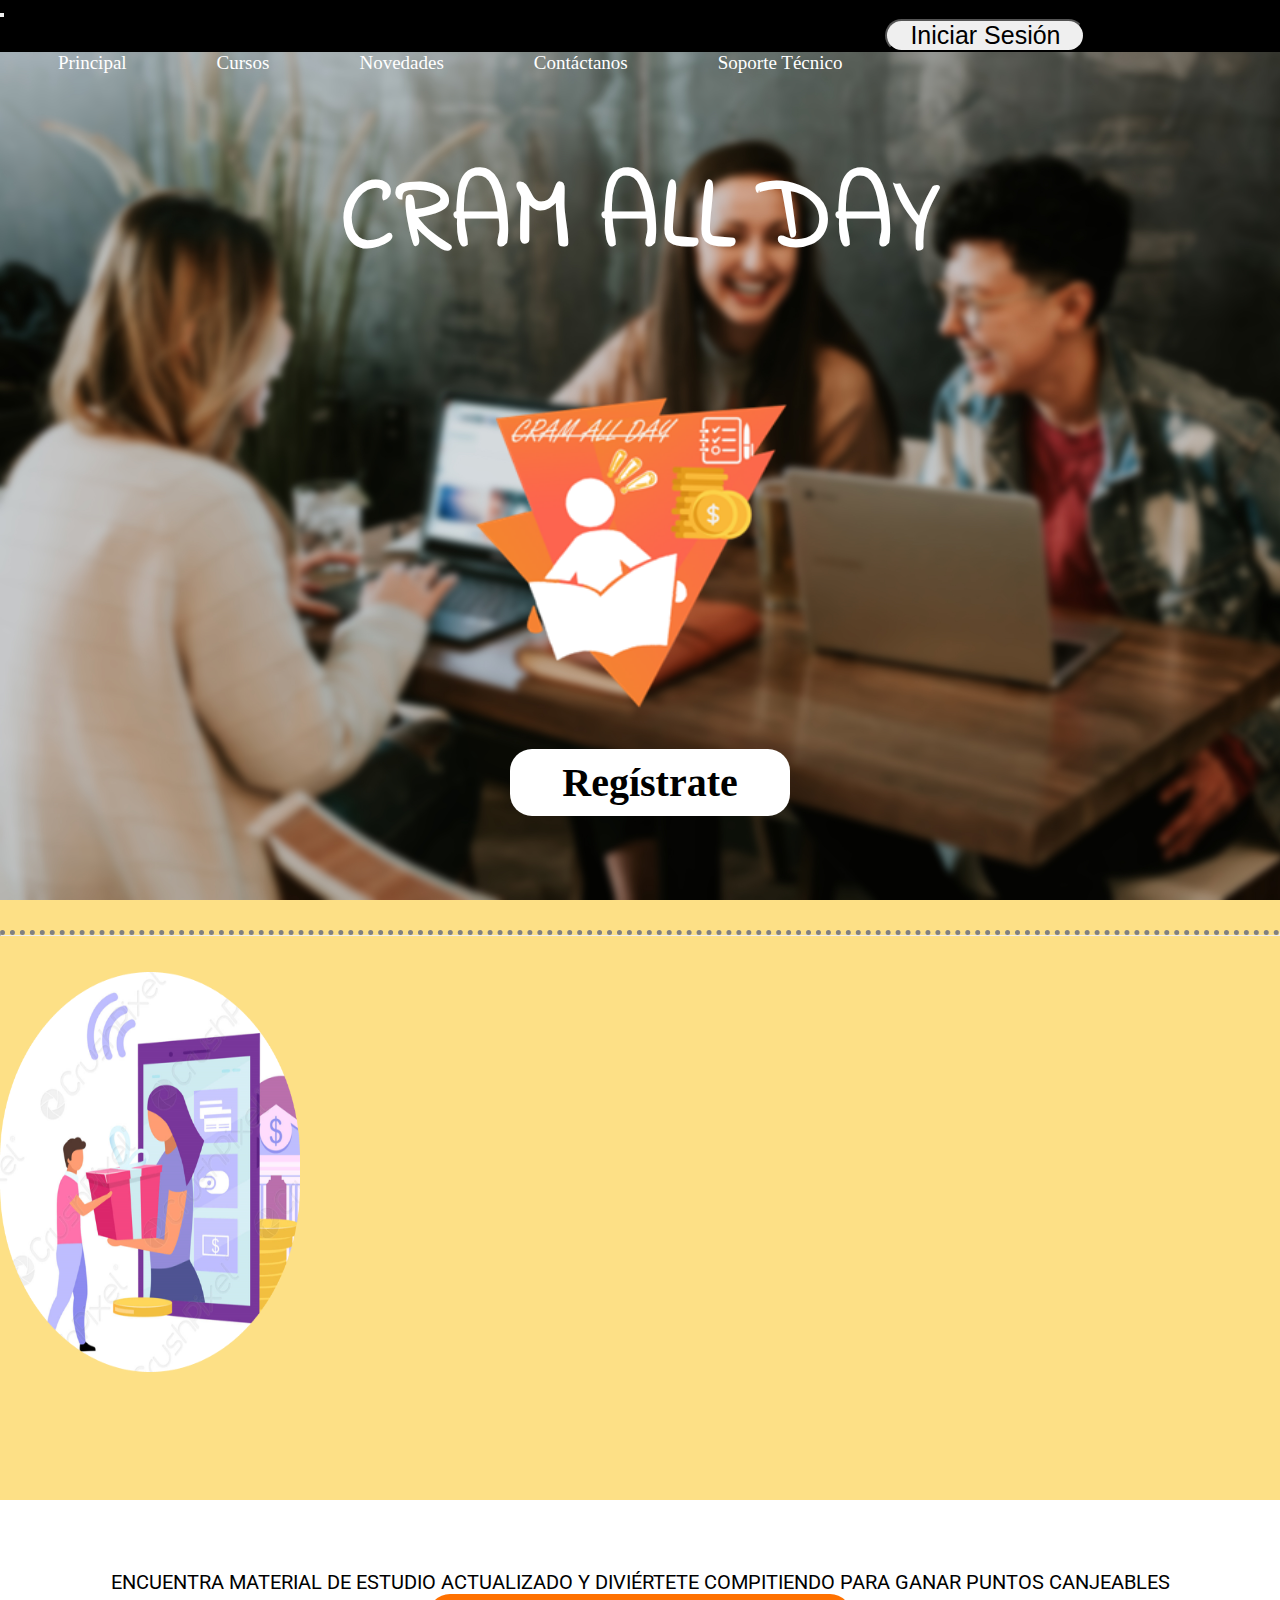
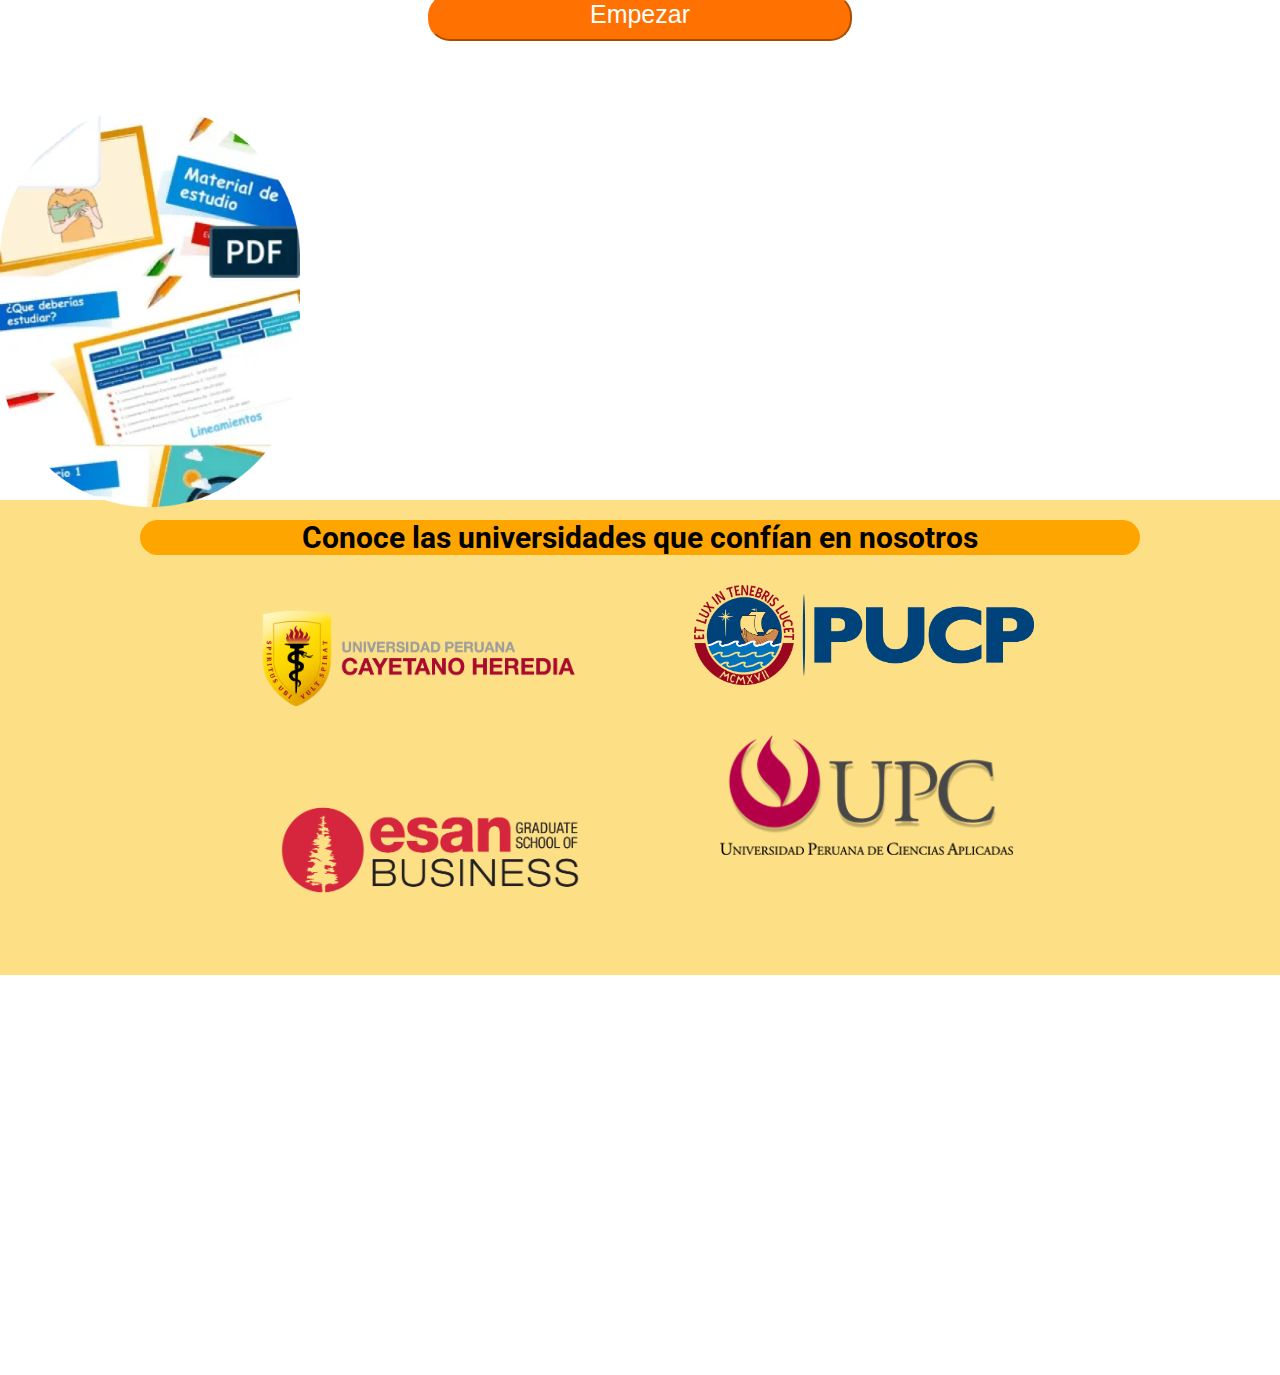
==== index.html @ e6a73a7a "Add files via upload" ====
<!DOCTYPE html>
<html>
    <head>
        <meta charset="utf-8">
        <meta name="viewport" content="width=device-width, initial-scale=1.0">
        <link href="styles.css" type="text/css" rel="stylesheet">
        <link href="https://cdn.jsdelivr.net/npm/bootstrap@5.2.2/dist/css/bootstrap.min.css" rel="stylesheet" integrity="sha384-Zenh87qX5JnK2Jl0vWa8Ck2rdkQ2Bzep5IDxbcnCeuOxjzrPF/et3URy9Bv1WTRi" crossorigin="anonymous">
        <script src="https://cdn.jsdelivr.net/npm/bootstrap@5.2.2/dist/js/bootstrap.bundle.min.js" integrity="sha384-OERcA2EqjJCMA+/3y+gxIOqMEjwtxJY7qPCqsdltbNJuaOe923+mo//f6V8Qbsw3" crossorigin="anonymous"></script>
        <link rel="stylesheet" href="css/estilos.css">
        <link href="https://fonts.googleapis.com/css2?family=Indie+Flower&display=swap" rel="stylesheet">
        <title>Cram All Day</title>
    </head>

    <body>
      <header>

        <nav class="navbar navbar-expand-lg navbar-dark bg-black">
          <div class="container-fluid">
            <a class="navbar-brand" href="#"></a>
            <button class="navbar-toggler" type="button" data-bs-toggle="collapse" data-bs-target="#navbarSupportedContent" aria-controls="navbarSupportedContent" aria-expanded="false" aria-label="Toggle navigation">
              <span class="navbar-toggler-icon"></span>
            </button>
            <div class="collapse navbar-collapse" id="navbarSupportedContent">
              <ul class="navbar-nav me-auto mb-2 mb-lg-0">
                  <li class="nav-item">
                      <a class="nav-link active" aria-current="page" href="#">Principal</a>
                    </li>
                <li class="nav-item">
                  <a class="nav-link active" aria-current="page" href="#">Cursos</a>
                </li>
                <li class="nav-item">
                  <a class="nav-link active" href="#">Novedades</a>
                </li>
                <li class="nav-item">
                  <a class="nav-link active" href="#">Contáctanos</a>
                </li>
                <li class="nav-item">
                  <a class="nav-link active" href="#">Soporte Técnico</a>
                </li>
              </ul>
              <form class="d-flex" role="search">
                  <button class="btn btn-light" type="submit" style="font-size:25px;font-weight: 500; border-radius: 22px; width: 200px;">Iniciar Sesión</button>
                </form>
            </div>
          </div>
        </nav>

        <section class="seccion-header">
          <h1>CRAM ALL DAY</h1>
          <img class="logo" src="logo.png" alt="Cram All Day"/>
          <a class="btnregistrate" href="">Regístrate</a>
        </div>
         </section>

      </header>

      <main>

        <section class="seccion-empezar"> 
          <hr id="linea1" style="border-top:5px dotted ;width:auto" />
          <div class="container">
              <div class="row">

                  <div class="col-lg-3 col-sm-12 col-xm-12 ">
                      <img class="imagen-izquierda" src="recompensas.png" alt="Recompensas" />
                  </div>

                  <div class="col-lg-6 col-sm-12 col-xm-12 ">
                      <div class="centrar-texto" >
                          <p class="texto-medio">Encuentra material de estudio actualizado y diviértete compitiendo para ganar puntos canjeables</p>
                          <button type="submit" class="boton-naranja">Empezar</button>
                      </div>
                  </div>

                  <div class="col-lg-3 col-sm-12 col-xm-12 ">
                      <img class="imagen-derecha" src="materialdestudio.png" alt="Material_De_Estudio"/>
                  </div>
                  
              </div>
          </div>
          <hr id="linea2" style="border-top:5px dotted ;width:auto" />
      </section>

      <section class="completar-aldo">
      </section>

      <section class="universidades">
        <div class="contenedor">
            <h2 class="titulo2">Conoce las universidades que confían en nosotros</h2>
            <div class="imagenes-universidad">
                <img src="uch1.png" width="=350" height="150" alt="uch"/>
                <img src="pucp1.png" width="=270" height="100" alt="pucp"/>
                <img src="esan1.png" width="=360" height="230" alt="esan"/>
                <img src="upc1.png" width="=110" height="120" alt="upc"/>
            </div>
        </div>
      </section>

      <section class="completar-yhadira">
      </section>

      </main>
    </body>
</html>
---- styles.css ----
@import url('https://fonts.googleapis.com/css2?family=Roboto:ital,wght@0,400;1,900&display=swap');

*{
    padding: 0;
    margin: 0;
    box-sizing: border-box;
}

body{
    font-family: 'Roboto', sans-serif;
}

nav{
    background-color: black;
    position: relative;
    z-index: 1;
}

.icono_hamburguesa span{
  height: 3px;
  display: block;
  background-color: white;
  margin-bottom: 6px;
}

.icono_hamburguesa{
  float: right;
  width: 30px;
  position: relative;
  top: 25px;
  margin-left: 37px;
  margin-right: 15px;
}

.nav-item{
    font-size: 25px;
}

.d-flex{
    margin-right: 60px;
    
}

/*nav .logo2{
  color: white;
  font-size: 24px;
  line-height: 70px;
  font-weight: 900;
  margin-left: 28px;
}*/

nav ul li{
    display: inline-block;
    margin: 27px 37px;
}
nav ul{
    float: left;
    margin-left: 15px;
}

nav ul li a{
    color: white;
    font-size: 19px;
    padding: 8px 6px;
    text-decoration: none;
    font-family:'Cambria';
}

nav ul li a:hover{
    color: orange;
}

/******** Clau */

header {
    width: 100%;
    height: 900px;
    background: url(fondonuevo.jpg);
    background-size: cover;
    background-attachment: fixed;
    position: relative;
}
header .seccion-header{
    display: flex;
    height: 430px;
    width: 100%;
    align-items: center;
    justify-content: center;
    flex-direction: column;
    text-align: center;
}
.seccion-header h1{
    padding: 60px 0 0 0;
    font-size: 100px;
    color:#fff;
    font-family: 'Indie Flower', cursive;
    font-weight: bold;
    margin-bottom: 5px;
    margin-top: 300px;
}
.logo{
    width: 600px;
    height: 800px;
    display: block;
}
.btnregistrate{
    display: block;
    width: 280px;
    margin-left: 20px;
    margin-bottom: 30px;
    padding: 10px;
    font-family: 'Cambria';
    font-weight: 700;
    border-radius: 22px;
    font-size: 40px;
    background-color: white;
    color: black;
    text-decoration: none;
    text-align: center;
}
.btnregistrate:hover{
    background-color: orange;
}



.universidades{
    background: #FDE086;
}
.contenedor {
    padding: 10px 0;
    width: 95%;
    max-width: 1000px;
    margin: auto;
    overflow: hidden;
   
}
.titulo2 {
    color: black;
    font-size: 30px;
    text-align: center;
    margin-top: 10px;
    border-radius: 20px;
    background-color: orange;
    margin-bottom: 30px;
}
.imagenes-universidad{
    display: flex;
    justify-content: space-evenly;
    flex-wrap: wrap;
   
}

.galeria-port{
    display: flex;
    justify-content: space-evenly;
    flex-wrap: wrap;
    background-color: rgb(0, 255, 115);
}
.imagen-port{
    width: 50%;
    margin-bottom: 5px;
    overflow: hidden;
    position: relative;
    cursor: pointer;
    box-shadow: 0 0 6px 0 rgba(0, 0, 0, .5);
}

.imagen-port img{
    width: 500px;
    height: 200px;
}

@media screen and (max-width:900px){
    header{
        background-position: center;
    }
    
}
@media screen and (max-width:500px){
    .seccion-header h1{
        font-size: 72px;
    }
    
}

/********* Isa*/

main {
    display: block;
}

main .seccion-empezar {
    background-color: #FDE086;
    height: 600px;
    padding: 30px 0 60px 0;
    margin: auto;
}

.section {
    display: block;
}

.imagen-izquierda{
    margin-top: 36px;
    width: 300px;
    height: 400px;
    display: block;
    margin-bottom: 18px;
}

.imagen-derecha{
    margin-top: 36px;
    width: 300px;
    height: 400px;
    display: block;
    margin-bottom: 18px;
}

.boton-naranja{ 
  padding: .25rem 10rem .600rem; /*ajustar tamaño*/
  background-color: #FF7100; /*color boton*/
  color: #fff; /*color letra*/
  font-size: 25px;
  border-radius: 22px;
  border-color: #FF7100;
}


.centrar-texto{
    padding-bottom: 30px;  
    padding-top: 180px; 
    text-align: center;
    font-size: 1em;
    text-transform: uppercase;
    display: block;
}

.texto-medio{
    display: block;
    text-align: center;
    font-size: 20px;
    padding: 0 20px 0 20px;
}

.container {
    margin: auto;
    overflow: hidden;
}

.texto-pequeno{
  font-size: 0.75rem;
  margin-bottom: 200px;
}

/******* Aldo */

.completar-aldo{
    background-color: white;
    display: block;
    width: 100%;
    height: 600px;
}

/******* Yhadira */

.completar-yhadira{
    background-color: white;
    display: block;
    width: 100%;
    height: 400px;
}
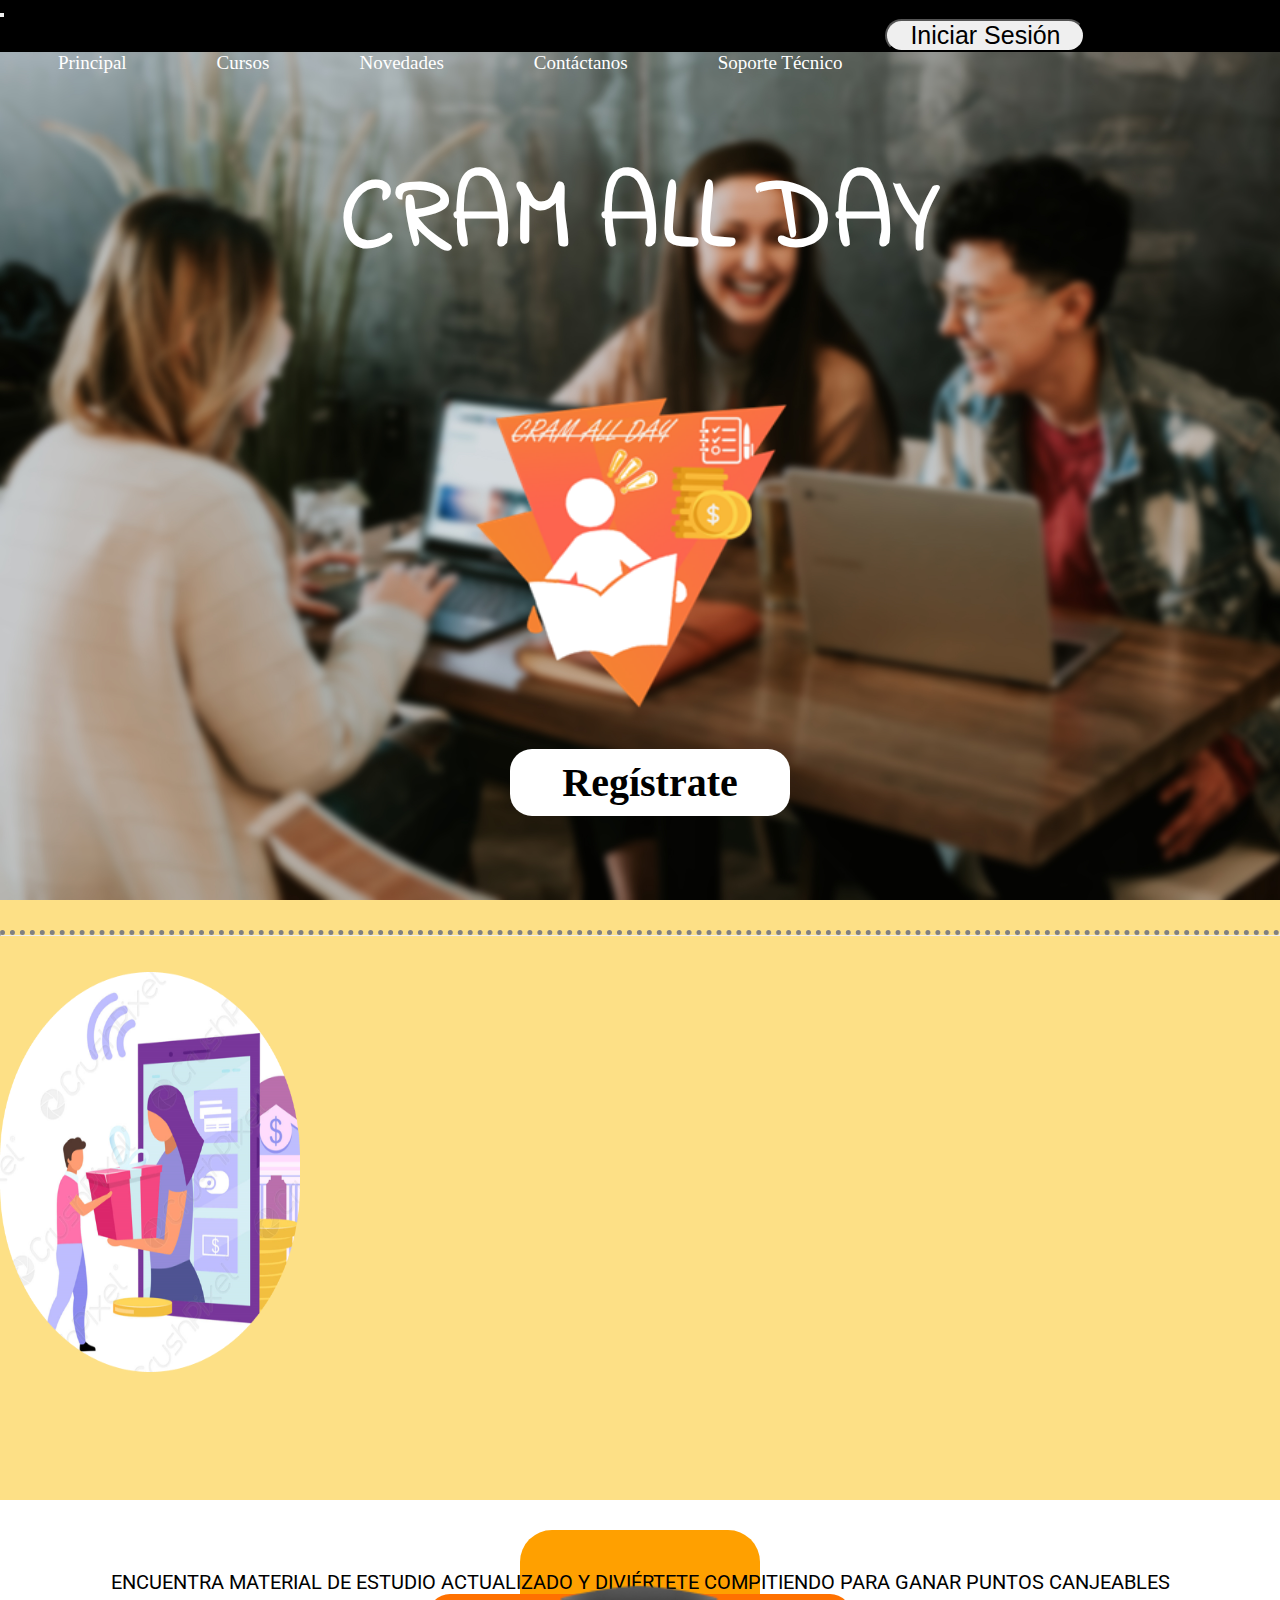
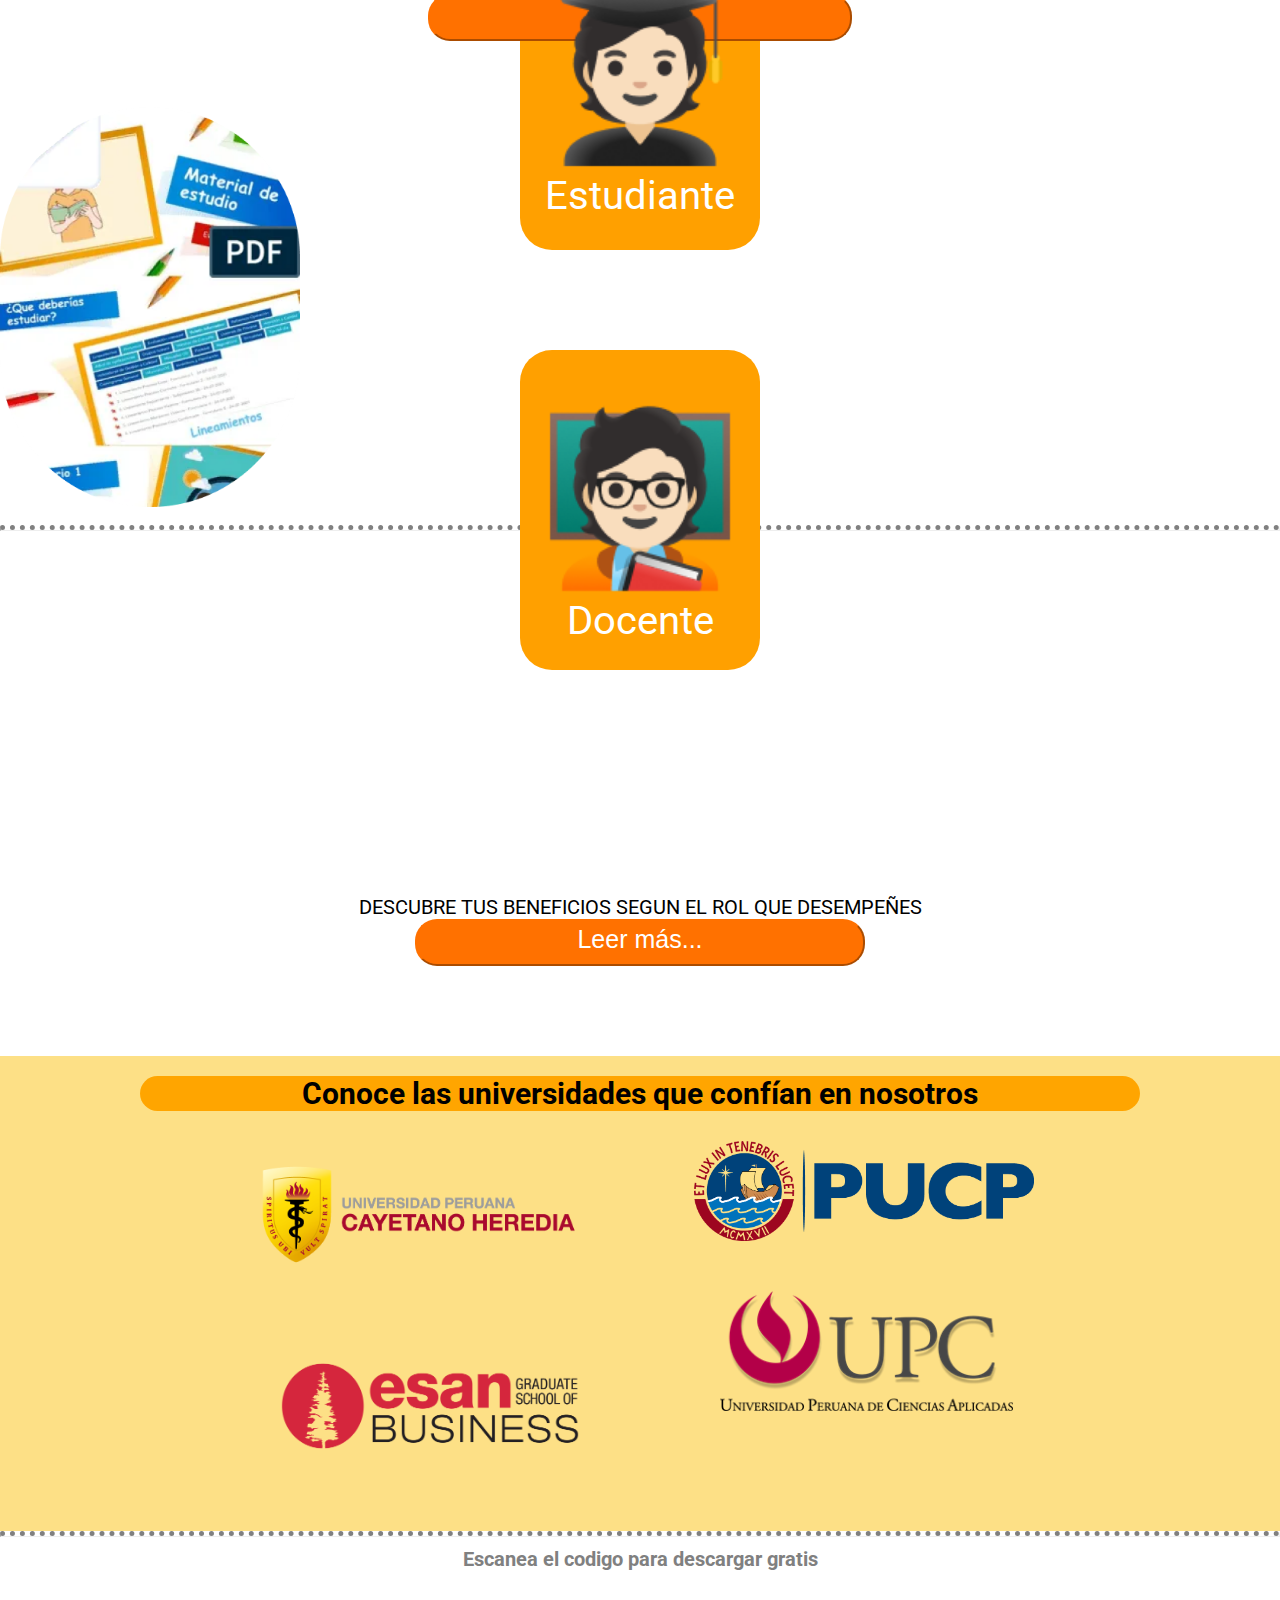
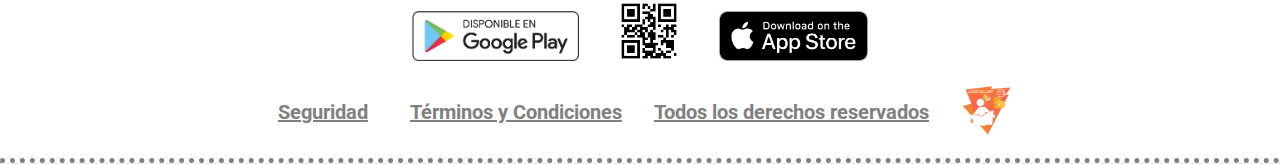
==== commit bbd6de87: "Add files via upload" ====
--- a/index.html
+++ b/index.html
@@ -81,8 +81,34 @@
           <hr id="linea2" style="border-top:5px dotted ;width:auto" />
       </section>
 
-      <section class="completar-aldo">
+      <section class="segmento-objetivo">
+        <div class="container">
+            <div class="row">
+
+                <div class="col-lg-3 col-sm-12 col-xm-12 " class="container-estudiante">
+                  <div class="fondo_img">
+                    <img class="imagen-izquierda-estudiante" src="estudiante.png" alt="Recompensas" />
+                    <span>Estudiante</span>
+                  </div>
+                </div>
+
+                <div class="col-lg-3 col-sm-12 col-xm-12 ">
+                  <div class="fondo_img">
+                    <img class="imagen-derecha-profesor" src="profesor.png" alt="Material_De_Estudio"/>
+                    <span>Docente</span>
+                  </div>
+                </div>
+                
+                <div class="col-lg-6 col-sm-12 col-xm-12 ">
+                  <div class="centrar-texto-segmento">
+                      <p class="texto-medio">DESCUBRE TUS BENEFICIOS SEGUN EL ROL QUE DESEMPEÑES</p>
+                      <button type="submit" class="boton-naranja-segmento">Leer más...</button>
+                  </div>
+              </div>
+            </div>
+        </div>
       </section>
+
 
       <section class="universidades">
         <div class="contenedor">
@@ -96,7 +122,38 @@
         </div>
       </section>
 
-      <section class="completar-yhadira">
+      <section class="ultima parte">
+
+        <hr class="linea2" style="border-top:5px dotted gray;width:auto" />
+
+        <p class="subtitulo">Escanea el codigo para descargar gratis</p>
+
+
+        <p class="imagen1">
+            <img src="Play.png" width="=100" height="50"
+            alt="Cram All Day"/>
+            &nbsp;&nbsp;&nbsp;&nbsp;&nbsp;&nbsp;&nbsp;&nbsp;
+            <img src="Qr.png" width="=150" height="60"/>
+            &nbsp;&nbsp;&nbsp;&nbsp;&nbsp;&nbsp;&nbsp;&nbsp;
+            <img src="Appstore.png" width="=100" height="50"/>
+        </p>
+
+        
+        <div class="piepagina">
+            <p class="pieseguridad">Seguridad </p>
+            &nbsp;&nbsp;&nbsp;&nbsp;&nbsp;&nbsp;&nbsp;&nbsp;
+            <p class="pieterminos"> Términos y Condiciones </p>
+            &nbsp;&nbsp;&nbsp;&nbsp;&nbsp;&nbsp;&nbsp;&nbsp;
+            <p class="piederechos"> Todos los derechos reservados </p>    
+            &nbsp;&nbsp;&nbsp;&nbsp;&nbsp;&nbsp;&nbsp;&nbsp;
+            <p class="imagen2">
+                <img src="LOGOTIPO.png" width="=100" height="50"
+                />
+            </p>
+        </div> 
+        <br>
+    <hr class="linea2" style="border-top:5px dotted gray;width:auto" />
+
       </section>
 
       </main>
--- a/styles.css
+++ b/styles.css
@@ -175,7 +175,7 @@
     header{
         background-position: center;
     }
-    
+
 }
 @media screen and (max-width:500px){
     .seccion-header h1{
@@ -241,6 +241,7 @@
     text-align: center;
     font-size: 20px;
     padding: 0 20px 0 20px;
+    
 }
 
 .container {
@@ -255,12 +256,67 @@
 
 /******* Aldo */
 
-.completar-aldo{
-    background-color: white;
+main .segmento-objetivo{
     display: block;
     width: 100%;
-    height: 600px;
-}
+    padding: 30px 0 60px 0;
+    margin: auto;
+}
+
+.imagen-izquierda-estudiante{
+    margin: auto;
+    display: block;
+    padding: auto;
+    padding-top: 50px;
+    width: 80%;
+    margin: auto;
+}
+
+.imagen-derecha-profesor{
+    padding: auto;
+    margin: auto;
+    display: block;
+    padding-top: 50px;
+    width: 80%;
+    margin: auto;
+}
+
+.centrar-texto-segmento{
+    padding-bottom: 30px;  
+    padding-top: 125px; 
+    text-align: center;
+    font-size: 1em;
+    text-transform: uppercase;
+    display: block;
+    
+}
+
+.fondo_img {
+    background-color: #FFA000;
+    margin-top: 35px;
+    height: 20rem;
+    width: 15rem;
+    border-radius: 2rem;
+    text-align: center;
+    margin: auto;
+    margin-bottom: 100px;
+
+    padding: auto;
+}
+
+.fondo_img span{
+    font-size: 40px;
+    color: #fff;
+}
+
+.boton-naranja-segmento{ 
+    padding: .25rem 10rem .600rem; /*ajustar tamaño*/
+    background-color: #FF7100; /*color boton*/
+    color: #fff; /*color letra*/
+    font-size: 25px;
+    border-radius: 22px;
+    border-color: #FF7100;
+  }
 
 /******* Yhadira */
 
@@ -270,3 +326,89 @@
     width: 100%;
     height: 400px;
 }
+.subtitulo{
+    padding: 10px;
+    font-size: 20px;
+    font-weight: bold;
+    text-align: center;
+    color:gray;
+}
+
+.imagen1{
+    padding: 20px;
+    position: relative;
+    text-align: center;
+}
+.imagen2{
+    position:relative;
+
+}
+
+.pieseguridad{
+    
+    position:relative;
+    padding: 10px;
+    font-size: 20px;
+    font-weight: bold;
+    text-align: center;
+    text-decoration: underline;
+    color:gray;
+    float: left;
+}
+.pieterminos{
+    position: relative;
+    font-size: 20px;
+    font-weight: bold;
+    text-align: center;
+    text-decoration: underline;
+    color:gray;
+}
+.piederechos{
+    position: relative;
+    font-size: 20px;
+    font-weight: bold;
+    text-align: center;
+    text-decoration: underline;
+    color:gray;
+    float: right;
+}
+
+.linea1{
+    height: 4px;
+    background-color:lightskyblue;
+}
+.linea2{
+    height: 4px;
+}
+
+hr{
+    height: 1px;
+}
+
+.piepagina{
+    padding: 0px;
+    display: FLEX;
+    justify-content: center;
+    position: relative;
+    align-items: center;
+}
+
+@media(max-width: 600px){
+    .piepagina{
+        display:list-item;
+        font-size: 10px;
+    }
+    .pieseguridad{
+        float: none;
+
+    }
+    .piederechos{
+        float: none;
+    }
+    .imagen2{
+        position:relative;
+        text-align: center;
+    }
+
+}
+
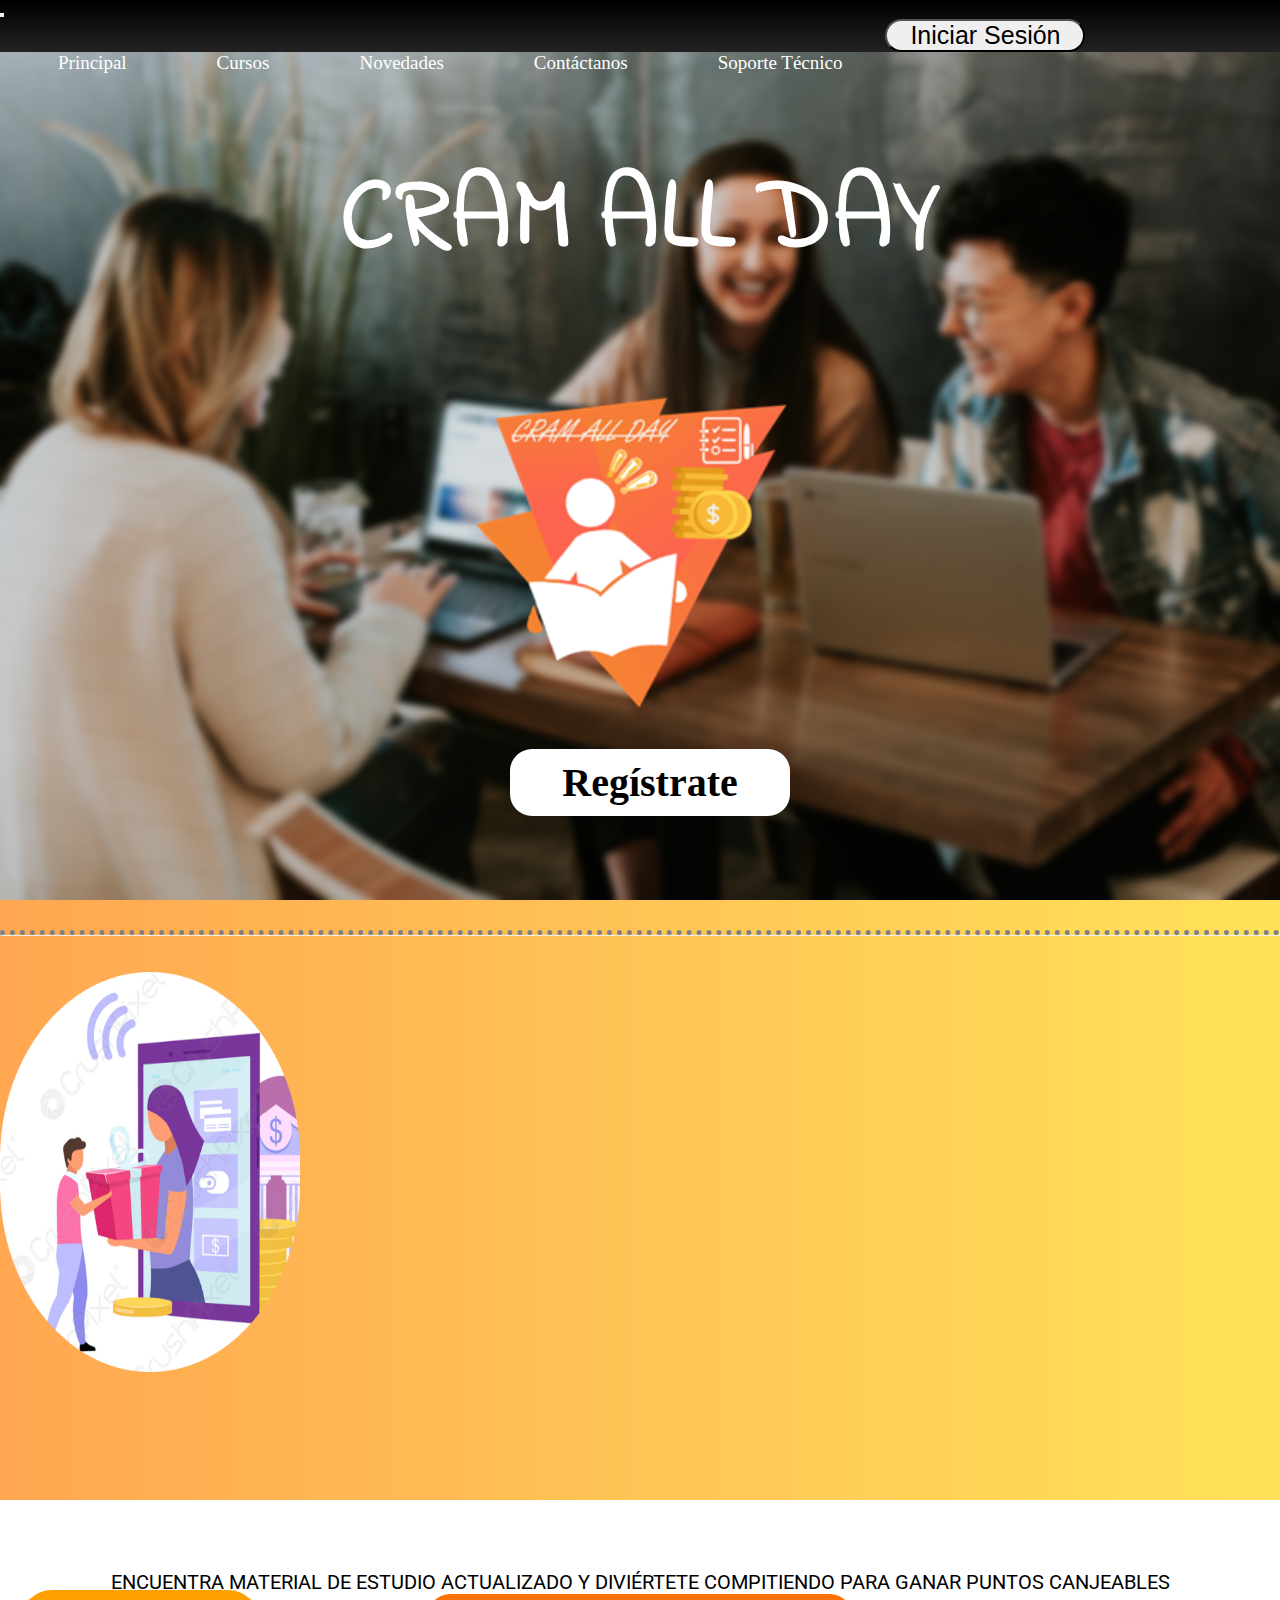
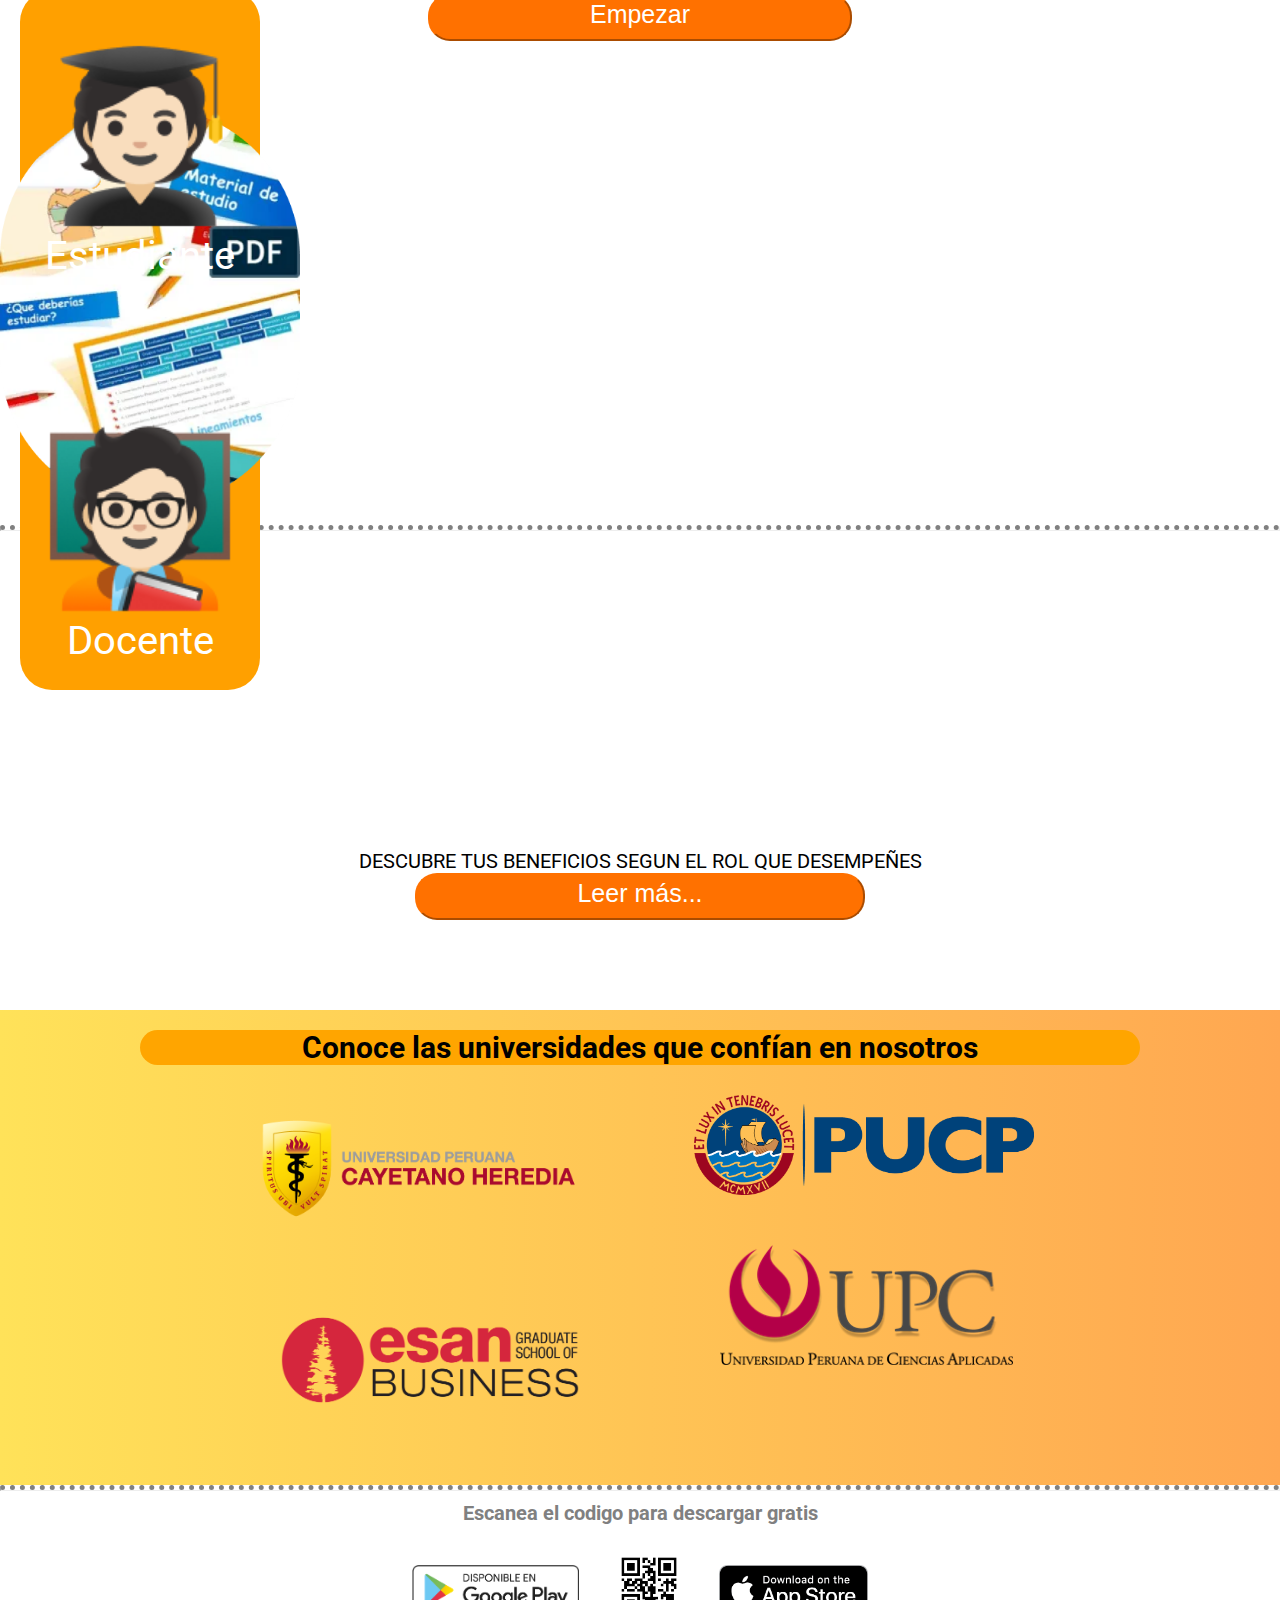
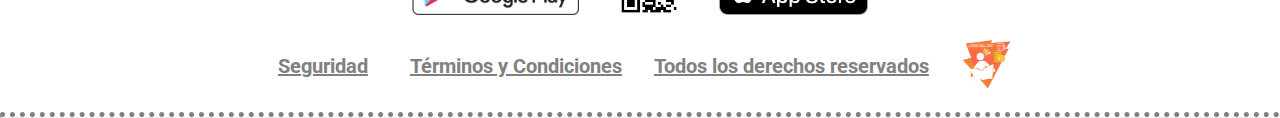
==== commit 97ad5cc5: "Add files via upload" ====
--- a/index.html
+++ b/index.html
@@ -109,7 +109,6 @@
         </div>
       </section>
 
-
       <section class="universidades">
         <div class="contenedor">
             <h2 class="titulo2">Conoce las universidades que confían en nosotros</h2>
--- a/styles.css
+++ b/styles.css
@@ -11,7 +11,9 @@
 }
 
 nav{
-    background-color: black;
+    background: #000000; /* fallback for old browsers */
+  background: -webkit-linear-gradient(to bottom, #000000, #222222); /* Chrome 10-25, Safari 5.1-6 */
+  background: linear-gradient(to bottom, #000000, #222222); /* W3C, IE 10+/ Edge, Firefox 16+, Chrome 26+, Opera 12+, Safari 7+ */
     position: relative;
     z-index: 1;
 }
@@ -125,7 +127,9 @@
 
 
 .universidades{
-    background: #FDE086;
+    background: #ffe259; /* fallback for old browsers */
+    background: -webkit-linear-gradient(to right, #ffe259, #ffa751); /* Chrome 10-25, Safari 5.1-6 */
+    background: linear-gradient(to right, #ffe259, #ffa751); /* W3C, IE 10+/ Edge, Firefox 16+, Chrome 26+, Opera 12+, Safari 7+ */
 }
 .contenedor {
     padding: 10px 0;
@@ -175,7 +179,7 @@
     header{
         background-position: center;
     }
-
+    
 }
 @media screen and (max-width:500px){
     .seccion-header h1{
@@ -191,7 +195,9 @@
 }
 
 main .seccion-empezar {
-    background-color: #FDE086;
+    background: #ffe259; /* fallback for old browsers */
+  background: -webkit-linear-gradient(to left, #ffe259, #ffa751); /* Chrome 10-25, Safari 5.1-6 */
+  background: linear-gradient(to left, #ffe259, #ffa751); /* W3C, IE 10+/ Edge, Firefox 16+, Chrome 26+, Opera 12+, Safari 7+ */
     height: 600px;
     padding: 30px 0 60px 0;
     margin: auto;
@@ -241,7 +247,6 @@
     text-align: center;
     font-size: 20px;
     padding: 0 20px 0 20px;
-    
 }
 
 .container {
@@ -293,15 +298,13 @@
 
 .fondo_img {
     background-color: #FFA000;
-    margin-top: 35px;
+    margin-top: 60px;
     height: 20rem;
     width: 15rem;
     border-radius: 2rem;
     text-align: center;
-    margin: auto;
-    margin-bottom: 100px;
-
-    padding: auto;
+    margin-bottom: 34px;
+    margin-left: 20px;
 }
 
 .fondo_img span{
@@ -411,4 +414,3 @@
     }
 
 }
-
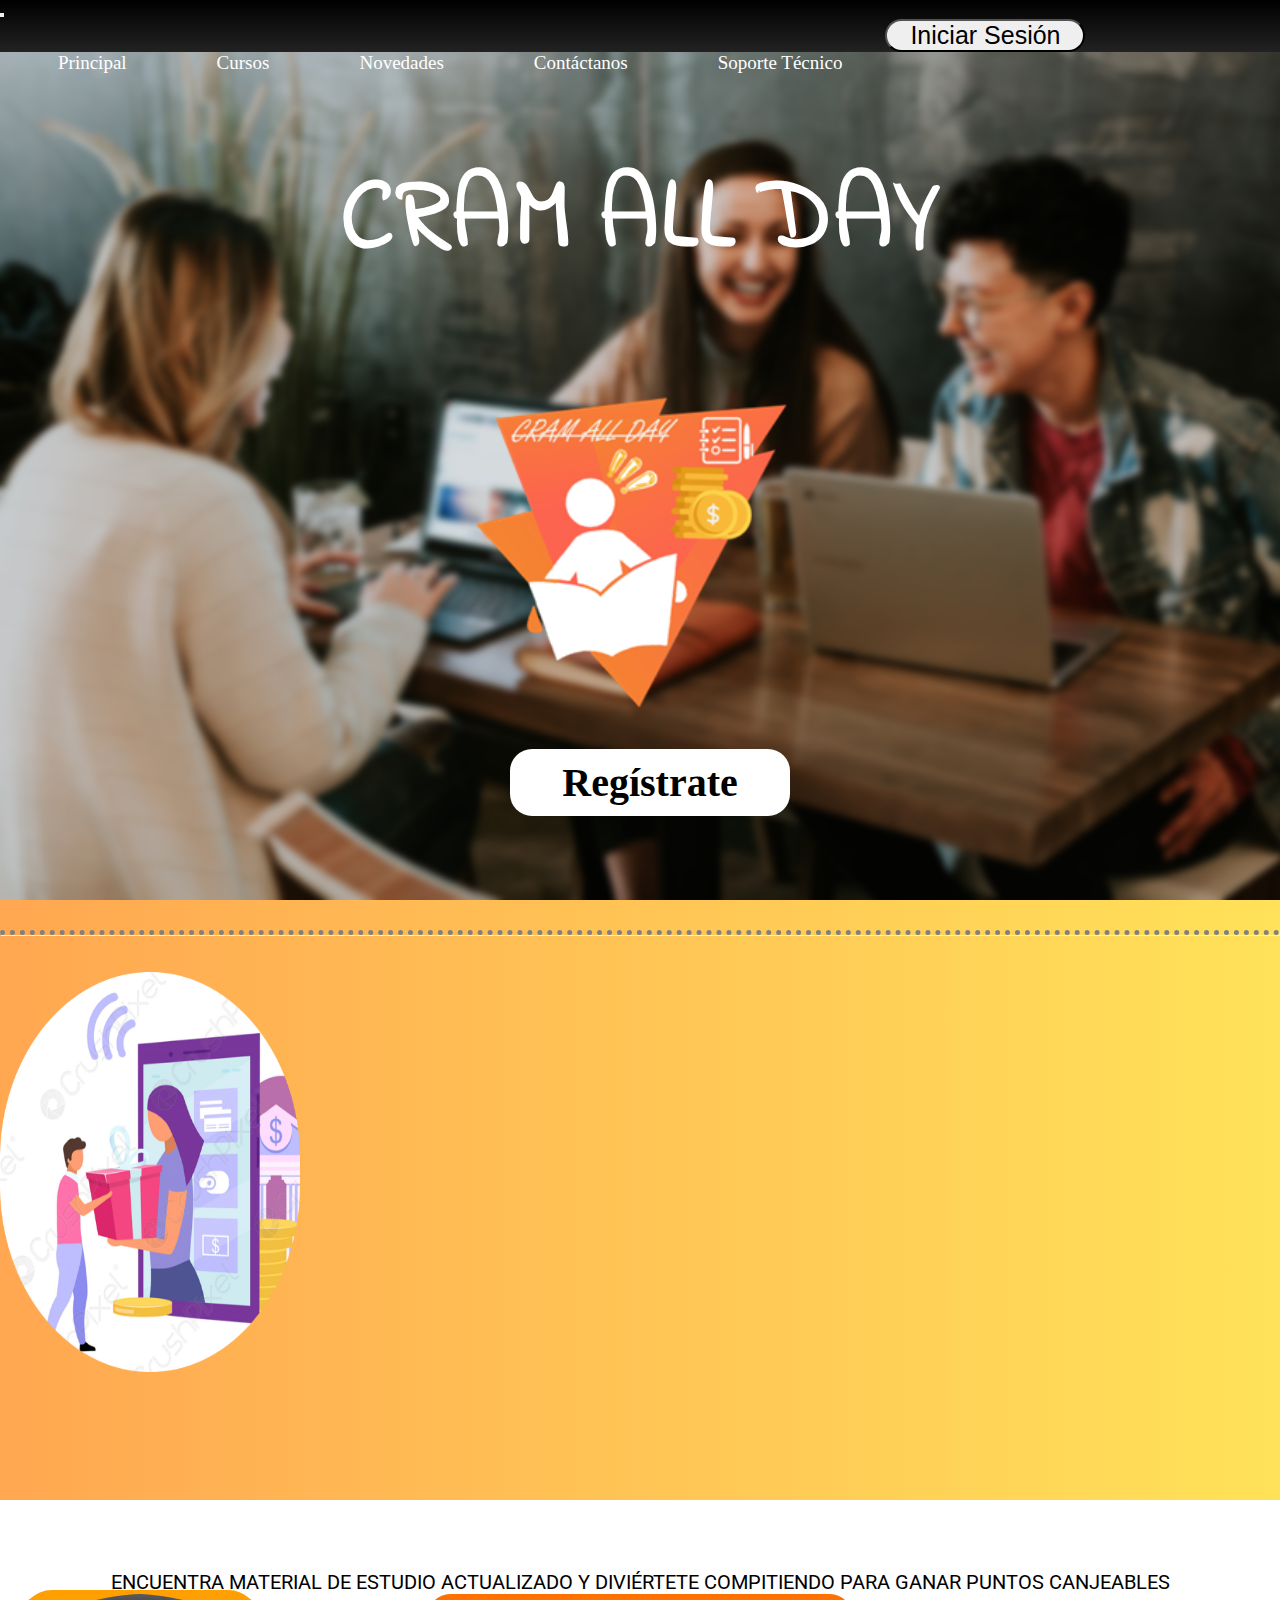
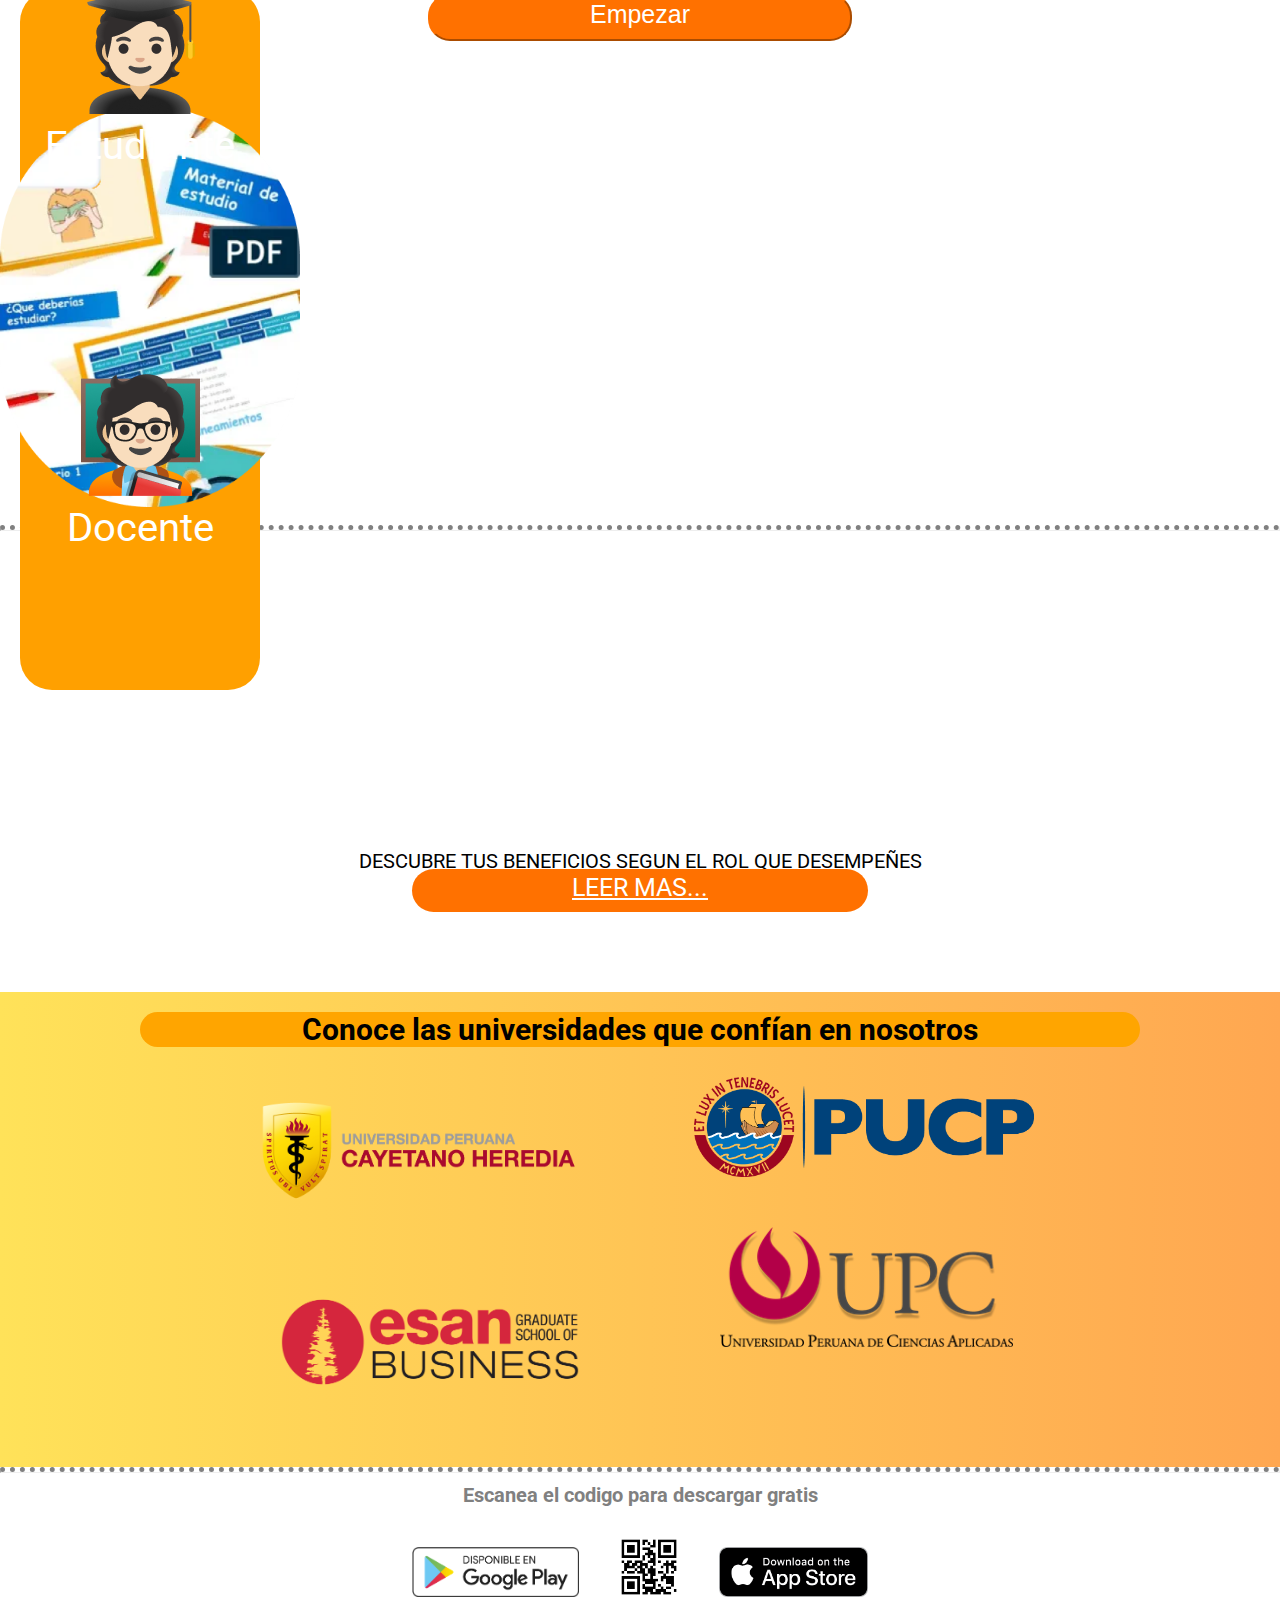
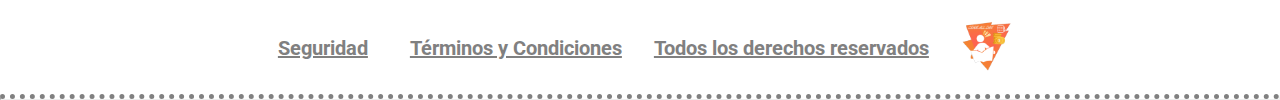
==== commit b32b78d1: "Update index.html" ====
--- a/index.html
+++ b/index.html
@@ -57,56 +57,41 @@
       <main>
 
         <section class="seccion-empezar"> 
-          <hr id="linea1" style="border-top:5px dotted ;width:auto" />
-          <div class="container">
-              <div class="row">
+          <hr id="linea1" style="border-top:5px dotted gray;width:auto" />
+          <div class="container-empezar">
+                  
+                      <img class="imagen-izquierda" src="recompensas.png" alt="Recompensas" />
 
-                  <div class="col-lg-3 col-sm-12 col-xm-12 ">
-                      <img class="imagen-izquierda" src="recompensas.png" alt="Recompensas" />
-                  </div>
-
-                  <div class="col-lg-6 col-sm-12 col-xm-12 ">
                       <div class="centrar-texto" >
                           <p class="texto-medio">Encuentra material de estudio actualizado y diviértete compitiendo para ganar puntos canjeables</p>
                           <button type="submit" class="boton-naranja">Empezar</button>
                       </div>
-                  </div>
 
-                  <div class="col-lg-3 col-sm-12 col-xm-12 ">
                       <img class="imagen-derecha" src="materialdestudio.png" alt="Material_De_Estudio"/>
-                  </div>
                   
-              </div>
           </div>
           <hr id="linea2" style="border-top:5px dotted ;width:auto" />
       </section>
 
       <section class="segmento-objetivo">
-        <div class="container">
-            <div class="row">
+        <div class="container-objetivo">
+          <div class="fondo_img">
+            <img class="imagen" src="estudiante.png"/>
+            <span>Estudiante</span>
+          </div>
 
-                <div class="col-lg-3 col-sm-12 col-xm-12 " class="container-estudiante">
-                  <div class="fondo_img">
-                    <img class="imagen-izquierda-estudiante" src="estudiante.png" alt="Recompensas" />
-                    <span>Estudiante</span>
-                  </div>
-                </div>
+          <div class="fondo_img">
+            <img class="imagen" src="profesor.png"/>
+            <span>Docente</span>
+          </div>
+        
+          <div class="centrar-texto-segmento">
+              <p class="texto-medio">DESCUBRE TUS BENEFICIOS SEGUN EL ROL QUE DESEMPEÑES</p>
+              <a class="boton-naranja" href="index2.html" target="_parent">Leer mas...</a>
+          </div>
 
-                <div class="col-lg-3 col-sm-12 col-xm-12 ">
-                  <div class="fondo_img">
-                    <img class="imagen-derecha-profesor" src="profesor.png" alt="Material_De_Estudio"/>
-                    <span>Docente</span>
-                  </div>
-                </div>
-                
-                <div class="col-lg-6 col-sm-12 col-xm-12 ">
-                  <div class="centrar-texto-segmento">
-                      <p class="texto-medio">DESCUBRE TUS BENEFICIOS SEGUN EL ROL QUE DESEMPEÑES</p>
-                      <button type="submit" class="boton-naranja-segmento">Leer más...</button>
-                  </div>
-              </div>
-            </div>
         </div>
+                  
       </section>
 
       <section class="universidades">
@@ -157,4 +142,4 @@
 
       </main>
     </body>
-</html>+</html>
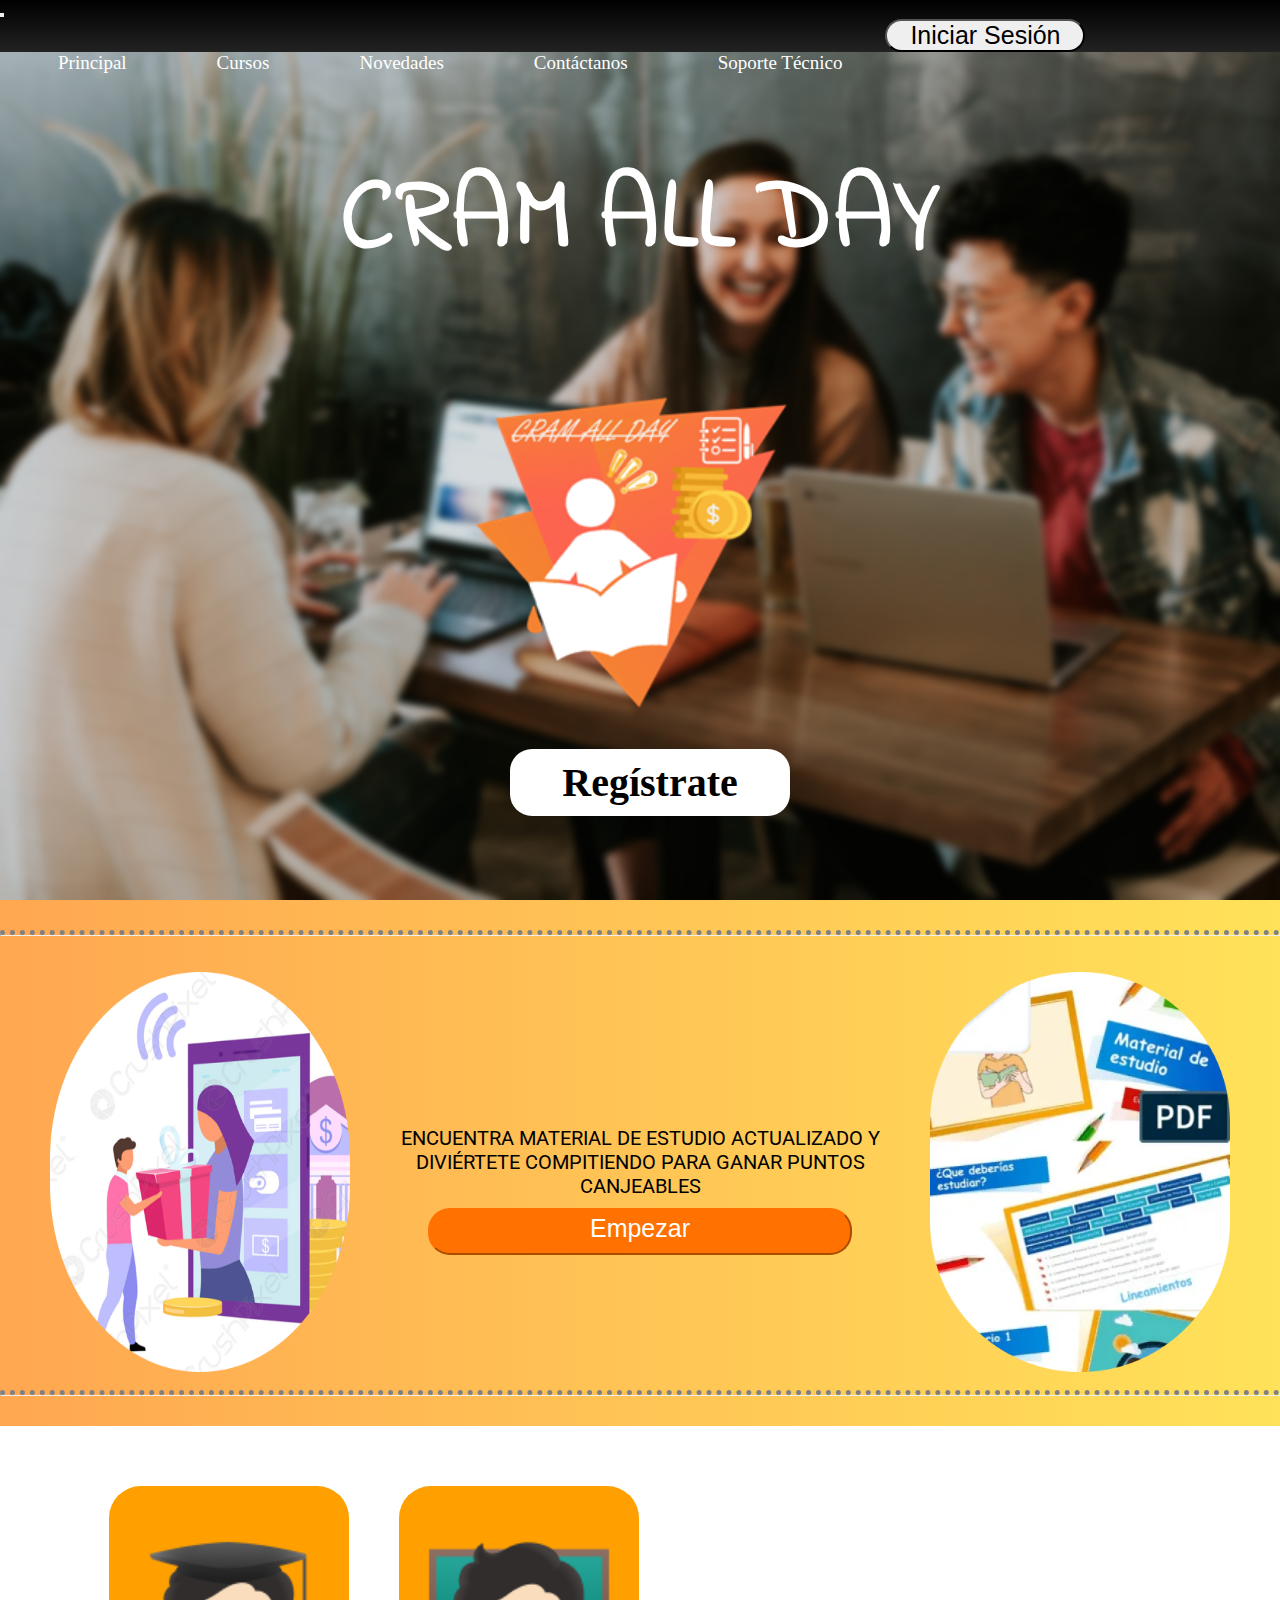
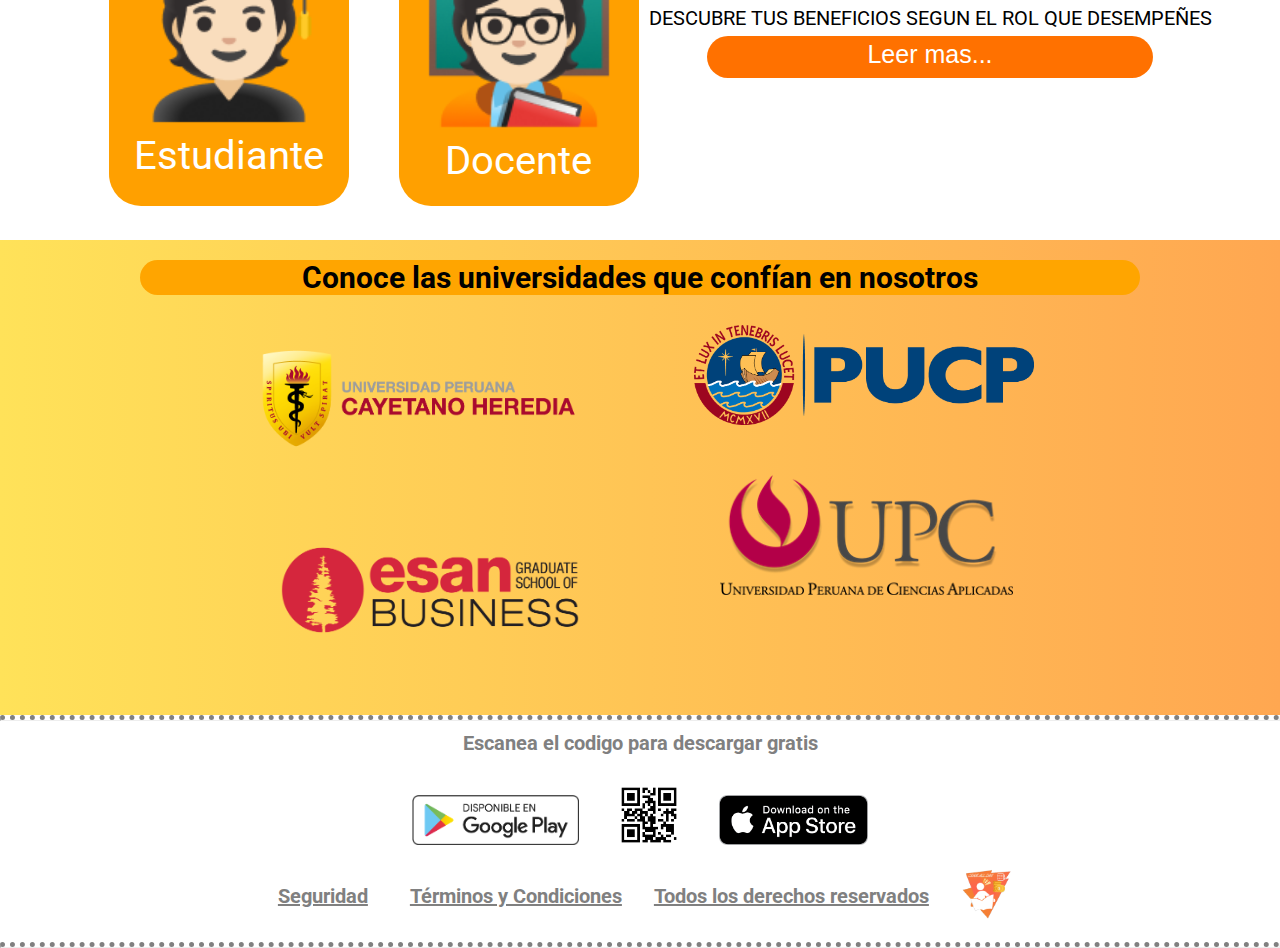
==== commit 4e611757: "Create index.html" ====
--- a/index.html
+++ b/index.html
@@ -1,145 +1,145 @@
-<!DOCTYPE html>
-<html>
-    <head>
-        <meta charset="utf-8">
-        <meta name="viewport" content="width=device-width, initial-scale=1.0">
-        <link href="styles.css" type="text/css" rel="stylesheet">
-        <link href="https://cdn.jsdelivr.net/npm/bootstrap@5.2.2/dist/css/bootstrap.min.css" rel="stylesheet" integrity="sha384-Zenh87qX5JnK2Jl0vWa8Ck2rdkQ2Bzep5IDxbcnCeuOxjzrPF/et3URy9Bv1WTRi" crossorigin="anonymous">
-        <script src="https://cdn.jsdelivr.net/npm/bootstrap@5.2.2/dist/js/bootstrap.bundle.min.js" integrity="sha384-OERcA2EqjJCMA+/3y+gxIOqMEjwtxJY7qPCqsdltbNJuaOe923+mo//f6V8Qbsw3" crossorigin="anonymous"></script>
-        <link rel="stylesheet" href="css/estilos.css">
-        <link href="https://fonts.googleapis.com/css2?family=Indie+Flower&display=swap" rel="stylesheet">
-        <title>Cram All Day</title>
-    </head>
-
-    <body>
-      <header>
-
-        <nav class="navbar navbar-expand-lg navbar-dark bg-black">
-          <div class="container-fluid">
-            <a class="navbar-brand" href="#"></a>
-            <button class="navbar-toggler" type="button" data-bs-toggle="collapse" data-bs-target="#navbarSupportedContent" aria-controls="navbarSupportedContent" aria-expanded="false" aria-label="Toggle navigation">
-              <span class="navbar-toggler-icon"></span>
-            </button>
-            <div class="collapse navbar-collapse" id="navbarSupportedContent">
-              <ul class="navbar-nav me-auto mb-2 mb-lg-0">
-                  <li class="nav-item">
-                      <a class="nav-link active" aria-current="page" href="#">Principal</a>
-                    </li>
-                <li class="nav-item">
-                  <a class="nav-link active" aria-current="page" href="#">Cursos</a>
-                </li>
-                <li class="nav-item">
-                  <a class="nav-link active" href="#">Novedades</a>
-                </li>
-                <li class="nav-item">
-                  <a class="nav-link active" href="#">Contáctanos</a>
-                </li>
-                <li class="nav-item">
-                  <a class="nav-link active" href="#">Soporte Técnico</a>
-                </li>
-              </ul>
-              <form class="d-flex" role="search">
-                  <button class="btn btn-light" type="submit" style="font-size:25px;font-weight: 500; border-radius: 22px; width: 200px;">Iniciar Sesión</button>
-                </form>
-            </div>
-          </div>
-        </nav>
-
-        <section class="seccion-header">
-          <h1>CRAM ALL DAY</h1>
-          <img class="logo" src="logo.png" alt="Cram All Day"/>
-          <a class="btnregistrate" href="">Regístrate</a>
-        </div>
-         </section>
-
-      </header>
-
-      <main>
-
-        <section class="seccion-empezar"> 
-          <hr id="linea1" style="border-top:5px dotted gray;width:auto" />
-          <div class="container-empezar">
-                  
-                      <img class="imagen-izquierda" src="recompensas.png" alt="Recompensas" />
-
-                      <div class="centrar-texto" >
-                          <p class="texto-medio">Encuentra material de estudio actualizado y diviértete compitiendo para ganar puntos canjeables</p>
-                          <button type="submit" class="boton-naranja">Empezar</button>
-                      </div>
-
-                      <img class="imagen-derecha" src="materialdestudio.png" alt="Material_De_Estudio"/>
-                  
-          </div>
-          <hr id="linea2" style="border-top:5px dotted ;width:auto" />
-      </section>
-
-      <section class="segmento-objetivo">
-        <div class="container-objetivo">
-          <div class="fondo_img">
-            <img class="imagen" src="estudiante.png"/>
-            <span>Estudiante</span>
-          </div>
-
-          <div class="fondo_img">
-            <img class="imagen" src="profesor.png"/>
-            <span>Docente</span>
-          </div>
-        
-          <div class="centrar-texto-segmento">
-              <p class="texto-medio">DESCUBRE TUS BENEFICIOS SEGUN EL ROL QUE DESEMPEÑES</p>
-              <a class="boton-naranja" href="index2.html" target="_parent">Leer mas...</a>
-          </div>
-
-        </div>
-                  
-      </section>
-
-      <section class="universidades">
-        <div class="contenedor">
-            <h2 class="titulo2">Conoce las universidades que confían en nosotros</h2>
-            <div class="imagenes-universidad">
-                <img src="uch1.png" width="=350" height="150" alt="uch"/>
-                <img src="pucp1.png" width="=270" height="100" alt="pucp"/>
-                <img src="esan1.png" width="=360" height="230" alt="esan"/>
-                <img src="upc1.png" width="=110" height="120" alt="upc"/>
-            </div>
-        </div>
-      </section>
-
-      <section class="ultima parte">
-
-        <hr class="linea2" style="border-top:5px dotted gray;width:auto" />
-
-        <p class="subtitulo">Escanea el codigo para descargar gratis</p>
-
-
-        <p class="imagen1">
-            <img src="Play.png" width="=100" height="50"
-            alt="Cram All Day"/>
-            &nbsp;&nbsp;&nbsp;&nbsp;&nbsp;&nbsp;&nbsp;&nbsp;
-            <img src="Qr.png" width="=150" height="60"/>
-            &nbsp;&nbsp;&nbsp;&nbsp;&nbsp;&nbsp;&nbsp;&nbsp;
-            <img src="Appstore.png" width="=100" height="50"/>
-        </p>
-
-        
-        <div class="piepagina">
-            <p class="pieseguridad">Seguridad </p>
-            &nbsp;&nbsp;&nbsp;&nbsp;&nbsp;&nbsp;&nbsp;&nbsp;
-            <p class="pieterminos"> Términos y Condiciones </p>
-            &nbsp;&nbsp;&nbsp;&nbsp;&nbsp;&nbsp;&nbsp;&nbsp;
-            <p class="piederechos"> Todos los derechos reservados </p>    
-            &nbsp;&nbsp;&nbsp;&nbsp;&nbsp;&nbsp;&nbsp;&nbsp;
-            <p class="imagen2">
-                <img src="LOGOTIPO.png" width="=100" height="50"
-                />
-            </p>
-        </div> 
-        <br>
-    <hr class="linea2" style="border-top:5px dotted gray;width:auto" />
-
-      </section>
-
-      </main>
-    </body>
-</html>
+<!DOCTYPE html>
+<html>
+    <head>
+        <meta charset="utf-8">
+        <meta name="viewport" content="width=device-width, initial-scale=1.0">
+        <link href="styles.css" type="text/css" rel="stylesheet">
+        <link href="https://cdn.jsdelivr.net/npm/bootstrap@5.2.2/dist/css/bootstrap.min.css" rel="stylesheet" integrity="sha384-Zenh87qX5JnK2Jl0vWa8Ck2rdkQ2Bzep5IDxbcnCeuOxjzrPF/et3URy9Bv1WTRi" crossorigin="anonymous">
+        <script src="https://cdn.jsdelivr.net/npm/bootstrap@5.2.2/dist/js/bootstrap.bundle.min.js" integrity="sha384-OERcA2EqjJCMA+/3y+gxIOqMEjwtxJY7qPCqsdltbNJuaOe923+mo//f6V8Qbsw3" crossorigin="anonymous"></script>
+        <link rel="stylesheet" href="css/estilos.css">
+        <link href="https://fonts.googleapis.com/css2?family=Indie+Flower&display=swap" rel="stylesheet">
+        <title>Cram All Day</title>
+    </head>
+
+    <body>
+      <header>
+
+        <nav class="navbar navbar-expand-lg navbar-dark bg-black">
+          <div class="container-fluid">
+            <a class="navbar-brand" href="#"></a>
+            <button class="navbar-toggler" type="button" data-bs-toggle="collapse" data-bs-target="#navbarSupportedContent" aria-controls="navbarSupportedContent" aria-expanded="false" aria-label="Toggle navigation">
+              <span class="navbar-toggler-icon"></span>
+            </button>
+            <div class="collapse navbar-collapse" id="navbarSupportedContent">
+              <ul class="navbar-nav me-auto mb-2 mb-lg-0">
+                  <li class="nav-item">
+                      <a class="nav-link active" aria-current="page" href="#">Principal</a>
+                    </li>
+                <li class="nav-item">
+                  <a class="nav-link active" aria-current="page" href="#">Cursos</a>
+                </li>
+                <li class="nav-item">
+                  <a class="nav-link active" href="#">Novedades</a>
+                </li>
+                <li class="nav-item">
+                  <a class="nav-link active" href="#">Contáctanos</a>
+                </li>
+                <li class="nav-item">
+                  <a class="nav-link active" href="#">Soporte Técnico</a>
+                </li>
+              </ul>
+              <form class="d-flex" role="search">
+                  <button class="btn btn-light" type="submit" style="font-size:25px;font-weight: 500; border-radius: 22px; width: 200px;">Iniciar Sesión</button>
+                </form>
+            </div>
+          </div>
+        </nav>
+
+        <section class="seccion-header">
+          <h1>CRAM ALL DAY</h1>
+          <img class="logo" src="logo.png" alt="Cram All Day"/>
+          <a class="btnregistrate" href="">Regístrate</a>
+        </div>
+         </section>
+
+      </header>
+
+      <main>
+
+        <section class="seccion-empezar"> 
+          <hr id="linea1" style="border-top:5px dotted gray;width:auto" />
+          <div class="container-empezar">
+                  
+                      <img class="imagen-izquierda" src="recompensas.png" alt="Recompensas" />
+
+                      <div class="centrar-texto" >
+                          <p class="texto-medio">Encuentra material de estudio actualizado y diviértete compitiendo para ganar puntos canjeables</p>
+                          <button type="submit" class="boton-naranja">Empezar</button>
+                      </div>
+
+                      <img class="imagen-derecha" src="materialdestudio.png" alt="Material_De_Estudio"/>
+                  
+          </div>
+          <hr id="linea2" style="border-top:5px dotted ;width:auto" />
+      </section>
+
+      <section class="segmento-objetivo">
+        <div class="container-objetivo">
+          <div class="fondo_img">
+            <img class="imagen" src="estudiante.png"/>
+            <span>Estudiante</span>
+          </div>
+
+          <div class="fondo_img">
+            <img class="imagen" src="profesor.png"/>
+            <span>Docente</span>
+          </div>
+        
+          <div class="centrar-texto-segmento">
+              <p class="texto-medio">DESCUBRE TUS BENEFICIOS SEGUN EL ROL QUE DESEMPEÑES</p>
+              <a class="boton-naranja" href="leermas.html" target="_parent">Leer mas...</a>
+          </div>
+
+        </div>
+                  
+      </section>
+
+      <section class="universidades">
+        <div class="contenedor">
+            <h2 class="titulo2">Conoce las universidades que confían en nosotros</h2>
+            <div class="imagenes-universidad">
+                <img src="uch1.png" width="=350" height="150" alt="uch"/>
+                <img src="pucp1.png" width="=270" height="100" alt="pucp"/>
+                <img src="esan1.png" width="=360" height="230" alt="esan"/>
+                <img src="upc1.png" width="=110" height="120" alt="upc"/>
+            </div>
+        </div>
+      </section>
+
+      <section class="ultima parte">
+
+        <hr class="linea2" style="border-top:5px dotted gray;width:auto" />
+
+        <p class="subtitulo">Escanea el codigo para descargar gratis</p>
+
+
+        <p class="imagen1">
+            <img src="Play.png" width="=100" height="50"
+            alt="Cram All Day"/>
+            &nbsp;&nbsp;&nbsp;&nbsp;&nbsp;&nbsp;&nbsp;&nbsp;
+            <img src="Qr.png" width="=150" height="60"/>
+            &nbsp;&nbsp;&nbsp;&nbsp;&nbsp;&nbsp;&nbsp;&nbsp;
+            <img src="Appstore.png" width="=100" height="50"/>
+        </p>
+
+        
+        <div class="piepagina">
+            <p class="pieseguridad">Seguridad </p>
+            &nbsp;&nbsp;&nbsp;&nbsp;&nbsp;&nbsp;&nbsp;&nbsp;
+            <p class="pieterminos"> Términos y Condiciones </p>
+            &nbsp;&nbsp;&nbsp;&nbsp;&nbsp;&nbsp;&nbsp;&nbsp;
+            <p class="piederechos"> Todos los derechos reservados </p>    
+            &nbsp;&nbsp;&nbsp;&nbsp;&nbsp;&nbsp;&nbsp;&nbsp;
+            <p class="imagen2">
+                <img src="LOGOTIPO.png" width="=100" height="50"
+                />
+            </p>
+        </div> 
+        <br>
+    <hr class="linea2" style="border-top:5px dotted gray;width:auto" />
+
+      </section>
+
+      </main>
+    </body>
+</html>
--- a/styles.css
+++ b/styles.css
@@ -1,416 +1,459 @@
-@import url('https://fonts.googleapis.com/css2?family=Roboto:ital,wght@0,400;1,900&display=swap');
-
-*{
-    padding: 0;
-    margin: 0;
-    box-sizing: border-box;
-}
-
-body{
-    font-family: 'Roboto', sans-serif;
-}
-
-nav{
-    background: #000000; /* fallback for old browsers */
-  background: -webkit-linear-gradient(to bottom, #000000, #222222); /* Chrome 10-25, Safari 5.1-6 */
-  background: linear-gradient(to bottom, #000000, #222222); /* W3C, IE 10+/ Edge, Firefox 16+, Chrome 26+, Opera 12+, Safari 7+ */
-    position: relative;
-    z-index: 1;
-}
-
-.icono_hamburguesa span{
-  height: 3px;
-  display: block;
-  background-color: white;
-  margin-bottom: 6px;
-}
-
-.icono_hamburguesa{
-  float: right;
-  width: 30px;
-  position: relative;
-  top: 25px;
-  margin-left: 37px;
-  margin-right: 15px;
-}
-
-.nav-item{
-    font-size: 25px;
-}
-
-.d-flex{
-    margin-right: 60px;
-    
-}
-
-/*nav .logo2{
-  color: white;
-  font-size: 24px;
-  line-height: 70px;
-  font-weight: 900;
-  margin-left: 28px;
-}*/
-
-nav ul li{
-    display: inline-block;
-    margin: 27px 37px;
-}
-nav ul{
-    float: left;
-    margin-left: 15px;
-}
-
-nav ul li a{
-    color: white;
-    font-size: 19px;
-    padding: 8px 6px;
-    text-decoration: none;
-    font-family:'Cambria';
-}
-
-nav ul li a:hover{
-    color: orange;
-}
-
-/******** Clau */
-
-header {
-    width: 100%;
-    height: 900px;
-    background: url(fondonuevo.jpg);
-    background-size: cover;
-    background-attachment: fixed;
-    position: relative;
-}
-header .seccion-header{
-    display: flex;
-    height: 430px;
-    width: 100%;
-    align-items: center;
-    justify-content: center;
-    flex-direction: column;
-    text-align: center;
-}
-.seccion-header h1{
-    padding: 60px 0 0 0;
-    font-size: 100px;
-    color:#fff;
-    font-family: 'Indie Flower', cursive;
-    font-weight: bold;
-    margin-bottom: 5px;
-    margin-top: 300px;
-}
-.logo{
-    width: 600px;
-    height: 800px;
-    display: block;
-}
-.btnregistrate{
-    display: block;
-    width: 280px;
-    margin-left: 20px;
-    margin-bottom: 30px;
-    padding: 10px;
-    font-family: 'Cambria';
-    font-weight: 700;
-    border-radius: 22px;
-    font-size: 40px;
-    background-color: white;
-    color: black;
-    text-decoration: none;
-    text-align: center;
-}
-.btnregistrate:hover{
-    background-color: orange;
-}
-
-
-
-.universidades{
-    background: #ffe259; /* fallback for old browsers */
-    background: -webkit-linear-gradient(to right, #ffe259, #ffa751); /* Chrome 10-25, Safari 5.1-6 */
-    background: linear-gradient(to right, #ffe259, #ffa751); /* W3C, IE 10+/ Edge, Firefox 16+, Chrome 26+, Opera 12+, Safari 7+ */
-}
-.contenedor {
-    padding: 10px 0;
-    width: 95%;
-    max-width: 1000px;
-    margin: auto;
-    overflow: hidden;
-   
-}
-.titulo2 {
-    color: black;
-    font-size: 30px;
-    text-align: center;
-    margin-top: 10px;
-    border-radius: 20px;
-    background-color: orange;
-    margin-bottom: 30px;
-}
-.imagenes-universidad{
-    display: flex;
-    justify-content: space-evenly;
-    flex-wrap: wrap;
-   
-}
-
-.galeria-port{
-    display: flex;
-    justify-content: space-evenly;
-    flex-wrap: wrap;
-    background-color: rgb(0, 255, 115);
-}
-.imagen-port{
-    width: 50%;
-    margin-bottom: 5px;
-    overflow: hidden;
-    position: relative;
-    cursor: pointer;
-    box-shadow: 0 0 6px 0 rgba(0, 0, 0, .5);
-}
-
-.imagen-port img{
-    width: 500px;
-    height: 200px;
-}
-
-@media screen and (max-width:900px){
-    header{
-        background-position: center;
-    }
-    
-}
-@media screen and (max-width:500px){
-    .seccion-header h1{
-        font-size: 72px;
-    }
-    
-}
-
-/********* Isa*/
-
-main {
-    display: block;
-}
-
-main .seccion-empezar {
-    background: #ffe259; /* fallback for old browsers */
-  background: -webkit-linear-gradient(to left, #ffe259, #ffa751); /* Chrome 10-25, Safari 5.1-6 */
-  background: linear-gradient(to left, #ffe259, #ffa751); /* W3C, IE 10+/ Edge, Firefox 16+, Chrome 26+, Opera 12+, Safari 7+ */
-    height: 600px;
-    padding: 30px 0 60px 0;
-    margin: auto;
-}
-
-.section {
-    display: block;
-}
-
-.imagen-izquierda{
-    margin-top: 36px;
-    width: 300px;
-    height: 400px;
-    display: block;
-    margin-bottom: 18px;
-}
-
-.imagen-derecha{
-    margin-top: 36px;
-    width: 300px;
-    height: 400px;
-    display: block;
-    margin-bottom: 18px;
-}
-
-.boton-naranja{ 
-  padding: .25rem 10rem .600rem; /*ajustar tamaño*/
-  background-color: #FF7100; /*color boton*/
-  color: #fff; /*color letra*/
-  font-size: 25px;
-  border-radius: 22px;
-  border-color: #FF7100;
-}
-
-
-.centrar-texto{
-    padding-bottom: 30px;  
-    padding-top: 180px; 
-    text-align: center;
-    font-size: 1em;
-    text-transform: uppercase;
-    display: block;
-}
-
-.texto-medio{
-    display: block;
-    text-align: center;
-    font-size: 20px;
-    padding: 0 20px 0 20px;
-}
-
-.container {
-    margin: auto;
-    overflow: hidden;
-}
-
-.texto-pequeno{
-  font-size: 0.75rem;
-  margin-bottom: 200px;
-}
-
-/******* Aldo */
-
-main .segmento-objetivo{
-    display: block;
-    width: 100%;
-    padding: 30px 0 60px 0;
-    margin: auto;
-}
-
-.imagen-izquierda-estudiante{
-    margin: auto;
-    display: block;
-    padding: auto;
-    padding-top: 50px;
-    width: 80%;
-    margin: auto;
-}
-
-.imagen-derecha-profesor{
-    padding: auto;
-    margin: auto;
-    display: block;
-    padding-top: 50px;
-    width: 80%;
-    margin: auto;
-}
-
-.centrar-texto-segmento{
-    padding-bottom: 30px;  
-    padding-top: 125px; 
-    text-align: center;
-    font-size: 1em;
-    text-transform: uppercase;
-    display: block;
-    
-}
-
-.fondo_img {
-    background-color: #FFA000;
-    margin-top: 60px;
-    height: 20rem;
-    width: 15rem;
-    border-radius: 2rem;
-    text-align: center;
-    margin-bottom: 34px;
-    margin-left: 20px;
-}
-
-.fondo_img span{
-    font-size: 40px;
-    color: #fff;
-}
-
-.boton-naranja-segmento{ 
-    padding: .25rem 10rem .600rem; /*ajustar tamaño*/
-    background-color: #FF7100; /*color boton*/
-    color: #fff; /*color letra*/
-    font-size: 25px;
-    border-radius: 22px;
-    border-color: #FF7100;
-  }
-
-/******* Yhadira */
-
-.completar-yhadira{
-    background-color: white;
-    display: block;
-    width: 100%;
-    height: 400px;
-}
-.subtitulo{
-    padding: 10px;
-    font-size: 20px;
-    font-weight: bold;
-    text-align: center;
-    color:gray;
-}
-
-.imagen1{
-    padding: 20px;
-    position: relative;
-    text-align: center;
-}
-.imagen2{
-    position:relative;
-
-}
-
-.pieseguridad{
-    
-    position:relative;
-    padding: 10px;
-    font-size: 20px;
-    font-weight: bold;
-    text-align: center;
-    text-decoration: underline;
-    color:gray;
-    float: left;
-}
-.pieterminos{
-    position: relative;
-    font-size: 20px;
-    font-weight: bold;
-    text-align: center;
-    text-decoration: underline;
-    color:gray;
-}
-.piederechos{
-    position: relative;
-    font-size: 20px;
-    font-weight: bold;
-    text-align: center;
-    text-decoration: underline;
-    color:gray;
-    float: right;
-}
-
-.linea1{
-    height: 4px;
-    background-color:lightskyblue;
-}
-.linea2{
-    height: 4px;
-}
-
-hr{
-    height: 1px;
-}
-
-.piepagina{
-    padding: 0px;
-    display: FLEX;
-    justify-content: center;
-    position: relative;
-    align-items: center;
-}
-
-@media(max-width: 600px){
-    .piepagina{
-        display:list-item;
-        font-size: 10px;
-    }
-    .pieseguridad{
-        float: none;
-
-    }
-    .piederechos{
-        float: none;
-    }
-    .imagen2{
-        position:relative;
-        text-align: center;
-    }
-
-}
+@import url('https://fonts.googleapis.com/css2?family=Roboto:ital,wght@0,400;1,900&display=swap');
+
+*{
+    padding: 0;
+    margin: 0;
+    box-sizing: border-box;
+}
+
+body{
+    font-family: 'Roboto', sans-serif;
+}
+
+nav{
+    background: #000000; /* fallback for old browsers */
+  background: -webkit-linear-gradient(to bottom, #000000, #222222); /* Chrome 10-25, Safari 5.1-6 */
+  background: linear-gradient(to bottom, #000000, #222222); /* W3C, IE 10+/ Edge, Firefox 16+, Chrome 26+, Opera 12+, Safari 7+ */
+    position: relative;
+    z-index: 1;
+}
+
+.icono_hamburguesa span{
+  height: 3px;
+  display: block;
+  background-color: white;
+  margin-bottom: 6px;
+}
+
+.icono_hamburguesa{
+  float: right;
+  width: 30px;
+  position: relative;
+  top: 25px;
+  margin-left: 37px;
+  margin-right: 15px;
+}
+
+.nav-item{
+    font-size: 25px;
+}
+
+.d-flex{
+    margin-right: 60px;
+    
+}
+
+/*nav .logo2{
+  color: white;
+  font-size: 24px;
+  line-height: 70px;
+  font-weight: 900;
+  margin-left: 28px;
+}*/
+
+nav ul li{
+    display: inline-block;
+    margin: 27px 37px;
+}
+nav ul{
+    float: left;
+    margin-left: 15px;
+}
+
+nav ul li a{
+    color: white;
+    font-size: 19px;
+    padding: 8px 6px;
+    text-decoration: none;
+    font-family:'Cambria';
+}
+
+nav ul li a:hover{
+    color: orange;
+}
+
+/******** Clau */
+
+header {
+    width: 100%;
+    height: 900px;
+    background: url(fondonuevo.jpg);
+    background-size: cover;
+    background-attachment: fixed;
+    position: relative;
+}
+header .seccion-header{
+    display: flex;
+    height: 430px;
+    width: 100%;
+    align-items: center;
+    justify-content: center;
+    flex-direction: column;
+    text-align: center;
+}
+.seccion-header h1{
+    padding: 60px 0 0 0;
+    font-size: 100px;
+    color:#fff;
+    font-family: 'Indie Flower', cursive;
+    font-weight: bold;
+    margin-bottom: 5px;
+    margin-top: 300px;
+}
+.logo{
+    width: 600px;
+    height: 800px;
+    display: block;
+}
+.btnregistrate{
+    display: block;
+    width: 280px;
+    margin-left: 20px;
+    margin-bottom: 30px;
+    padding: 10px;
+    font-family: 'Cambria';
+    font-weight: 700;
+    border-radius: 22px;
+    font-size: 40px;
+    background-color: white;
+    color: black;
+    text-decoration: none;
+    text-align: center;
+}
+.btnregistrate:hover{
+    background-color: orange;
+}
+
+
+
+.universidades{
+    background: #ffe259; /* fallback for old browsers */
+    background: -webkit-linear-gradient(to right, #ffe259, #ffa751); /* Chrome 10-25, Safari 5.1-6 */
+    background: linear-gradient(to right, #ffe259, #ffa751); /* W3C, IE 10+/ Edge, Firefox 16+, Chrome 26+, Opera 12+, Safari 7+ */
+}
+.contenedor {
+    padding: 10px 0;
+    width: 95%;
+    max-width: 1000px;
+    margin: auto;
+    overflow: hidden;
+   
+}
+.titulo2 {
+    color: black;
+    font-size: 30px;
+    text-align: center;
+    margin-top: 10px;
+    border-radius: 20px;
+    background-color: orange;
+    margin-bottom: 30px;
+}
+.imagenes-universidad{
+    display: flex;
+    justify-content: space-evenly;
+    flex-wrap: wrap;
+   
+}
+
+.galeria-port{
+    display: flex;
+    justify-content: space-evenly;
+    flex-wrap: wrap;
+    background-color: rgb(0, 255, 115);
+}
+.imagen-port{
+    width: 50%;
+    margin-bottom: 5px;
+    overflow: hidden;
+    position: relative;
+    cursor: pointer;
+    box-shadow: 0 0 6px 0 rgba(0, 0, 0, .5);
+}
+
+.imagen-port img{
+    width: 500px;
+    height: 200px;
+}
+
+@media screen and (max-width:900px){
+    header{
+        background-position: center;
+    }
+    
+}
+@media screen and (max-width:500px){
+    .seccion-header h1{
+        font-size: 72px;
+    }
+    
+}
+
+/********* Isa*/
+
+main {
+    display: block;
+}
+
+main .seccion-empezar {
+    background: #ffe259; /* fallback for old browsers */
+  background: -webkit-linear-gradient(to left, #ffe259, #ffa751); /* Chrome 10-25, Safari 5.1-6 */
+  background: linear-gradient(to left, #ffe259, #ffa751); /* W3C, IE 10+/ Edge, Firefox 16+, Chrome 26+, Opera 12+, Safari 7+ */
+    padding: 30px 0 30px 0;
+}
+
+.section {
+    display: block;
+}
+
+.imagen-izquierda{
+    margin-left: 50px;
+    margin-top: 36px;
+    width: 300px;
+    height: 400px;
+    display: block;
+    margin-bottom: 18px;
+}
+
+.imagen-derecha{
+    margin-right: 50px;
+    margin-top: 36px;
+    width: 300px;
+    height: 400px;
+    display: block;
+    margin-bottom: 18px;
+}
+@media(max-width: 1100px){
+    .container-empezar {
+        display: flex;
+        justify-content: center;
+        flex-wrap: wrap;
+    }
+    .imagen-izquierda{
+        margin-top: 36px;
+        width: 300px;
+        height: 400px;
+        display: block;
+        margin-bottom: 18px;
+    }
+    
+    .imagen-derecha{
+        margin-top: 36px;
+        width: 300px;
+        height: 400px;
+        display: block;
+        margin-bottom: 18px;
+    }
+}
+.boton-naranja{ 
+  padding: .25rem 10rem .600rem; /*ajustar tamaño*/
+  background-color: #FF7100; /*color boton*/
+  color: #fff; /*color letra*/
+  font-size: 25px;
+  border-radius: 22px;
+  font-family: Arial, Helvetica, sans-serif;
+  border-color: #FF7100;
+    text-decoration: none;
+}
+
+
+.centrar-texto{
+    
+    padding-bottom: 30px;  
+    padding-top: 180px; 
+    text-align: center;
+    font-size: 1em;
+    text-transform: uppercase;
+    display: block;
+    
+}
+
+.texto-medio{
+    overflow: hidden;
+
+    padding: 10px;
+    font-size: 20px;
+    text-align: center;
+    
+}
+
+.container-empezar {
+    display: flex;
+    justify-content: center;
+}
+
+.texto-pequeno{
+  font-size: 0.75rem;
+  margin-bottom: 200px;
+}
+@media(max-width: 1100px){
+    .container-empezar {
+        display: flex;
+        justify-content: center;
+        flex-wrap: wrap;
+    }
+    .imagen-izquierda{
+        margin:30px;
+
+    }
+    
+    .imagen-derecha{
+        margin:30px;
+    }
+    .centrar-texto{
+    
+        padding-top: 20px; 
+        
+        
+    }
+}
+
+/******* Aldo */
+
+.container-objetivo {
+  
+    display: flex;
+    justify-content: center;
+   
+}
+
+
+.imagen{
+    width: 80%;
+    padding-top: 50px;
+}
+
+.centrar-texto-segmento{
+    overflow: hidden;
+    padding-bottom: 30px;  
+    padding-top: 170px; 
+    text-align: center;
+    font-size: 1em;
+    display: block;
+    position: relative;
+}
+
+.fondo_img {
+    text-align: center;
+    background-color: #FFA000;
+    margin-top: 60px;
+    height: 20rem;
+    width: 15rem;
+    border-radius: 2rem;
+    margin-bottom: 34px;
+    margin-left: 50px;
+}
+
+.fondo_img span{
+    font-size: 40px;
+    color: #fff;
+}
+
+@media(max-width: 950px){
+    
+    .container-objetivo {
+        display: flex;
+        justify-content: center;
+        flex-wrap: wrap;
+    }
+    .fondo_img {
+        margin: 30px;
+    }
+    .centrar-texto-segmento{
+        padding-top: 20px;    
+    }
+   
+}
+
+/******* Yhadira */
+
+.completar-yhadira{
+    background-color: white;
+    display: block;
+    width: 100%;
+    height: 400px;
+}
+.subtitulo{
+    padding: 10px;
+    font-size: 20px;
+    font-weight: bold;
+    text-align: center;
+    color:gray;
+}
+
+.imagen1{
+    padding: 20px;
+    position: relative;
+    text-align: center;
+}
+.imagen2{
+    position:relative;
+
+}
+
+.pieseguridad{
+    
+    position:relative;
+    padding: 10px;
+    font-size: 20px;
+    font-weight: bold;
+    text-align: center;
+    text-decoration: underline;
+    color:gray;
+    float: left;
+}
+.pieterminos{
+    position: relative;
+    font-size: 20px;
+    font-weight: bold;
+    text-align: center;
+    text-decoration: underline;
+    color:gray;
+}
+.piederechos{
+    position: relative;
+    font-size: 20px;
+    font-weight: bold;
+    text-align: center;
+    text-decoration: underline;
+    color:gray;
+    float: right;
+}
+
+.linea1{
+    height: 4px;
+    background-color:lightskyblue;
+}
+.linea2{
+    height: 4px;
+}
+
+hr{
+    height: 1px;
+}
+
+.piepagina{
+    padding: 0px;
+    display: FLEX;
+    justify-content: center;
+    position: relative;
+    align-items: center;
+}
+
+@media(max-width: 600px){
+    .piepagina{
+        display:list-item;
+        font-size: 10px;
+    }
+    .pieseguridad{
+        float: none;
+
+    }
+    .piederechos{
+        float: none;
+    }
+    .imagen2{
+        position:relative;
+        text-align: center;
+    }
+    
+}
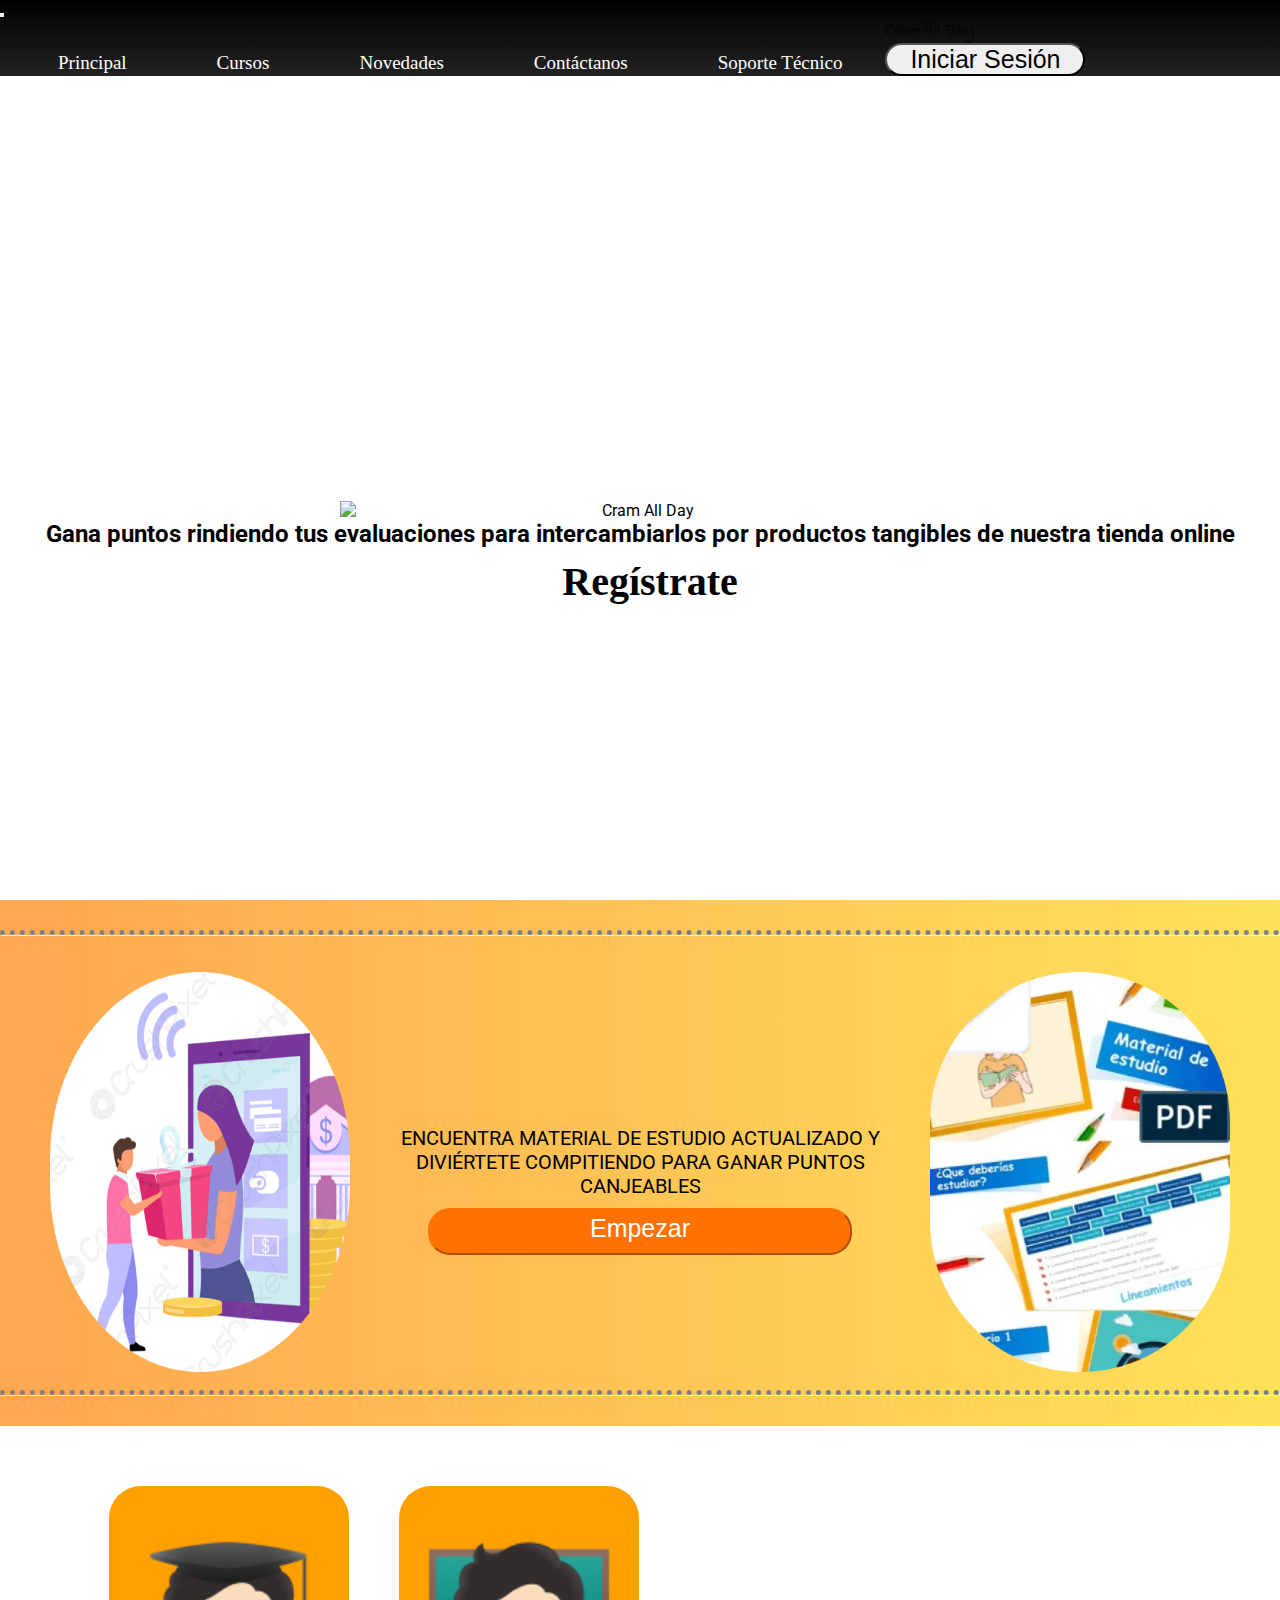
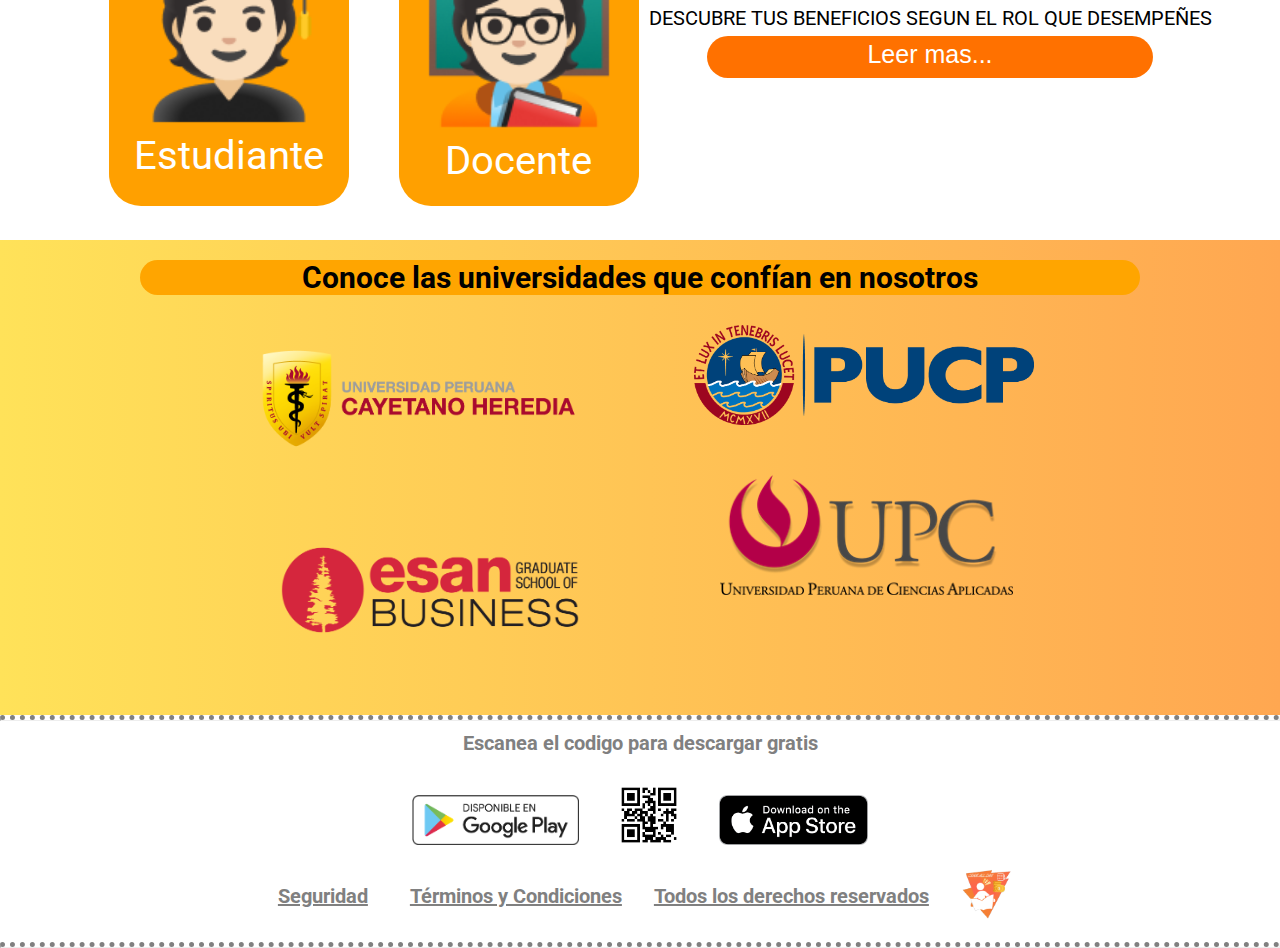
==== commit 4f6081dd: "Update index.html" ====
--- a/index.html
+++ b/index.html
@@ -32,12 +32,13 @@
                   <a class="nav-link active" href="#">Novedades</a>
                 </li>
                 <li class="nav-item">
-                  <a class="nav-link active" href="#">Contáctanos</a>
+                  <a class="nav-link active" href="contactanos.html">Contáctanos</a>
                 </li>
                 <li class="nav-item">
                   <a class="nav-link active" href="#">Soporte Técnico</a>
                 </li>
               </ul>
+              <p class="logonav" style="font-family: 'Indie Flower', cursive;">Cram All Day</p>
               <form class="d-flex" role="search">
                   <button class="btn btn-light" type="submit" style="font-size:25px;font-weight: 500; border-radius: 22px; width: 200px;">Iniciar Sesión</button>
                 </form>
@@ -47,7 +48,8 @@
 
         <section class="seccion-header">
           <h1>CRAM ALL DAY</h1>
-          <img class="logo" src="logo.png" alt="Cram All Day"/>
+          <img class="logo" src="logonuevo.png" alt="Cram All Day"/>
+          <h2>Gana puntos rindiendo tus evaluaciones para intercambiarlos por productos tangibles de nuestra tienda online</h2>
           <a class="btnregistrate" href="">Regístrate</a>
         </div>
          </section>
--- a/styles.css
+++ b/styles.css
@@ -43,13 +43,6 @@
     
 }
 
-/*nav .logo2{
-  color: white;
-  font-size: 24px;
-  line-height: 70px;
-  font-weight: 900;
-  margin-left: 28px;
-}*/
 
 nav ul li{
     display: inline-block;
